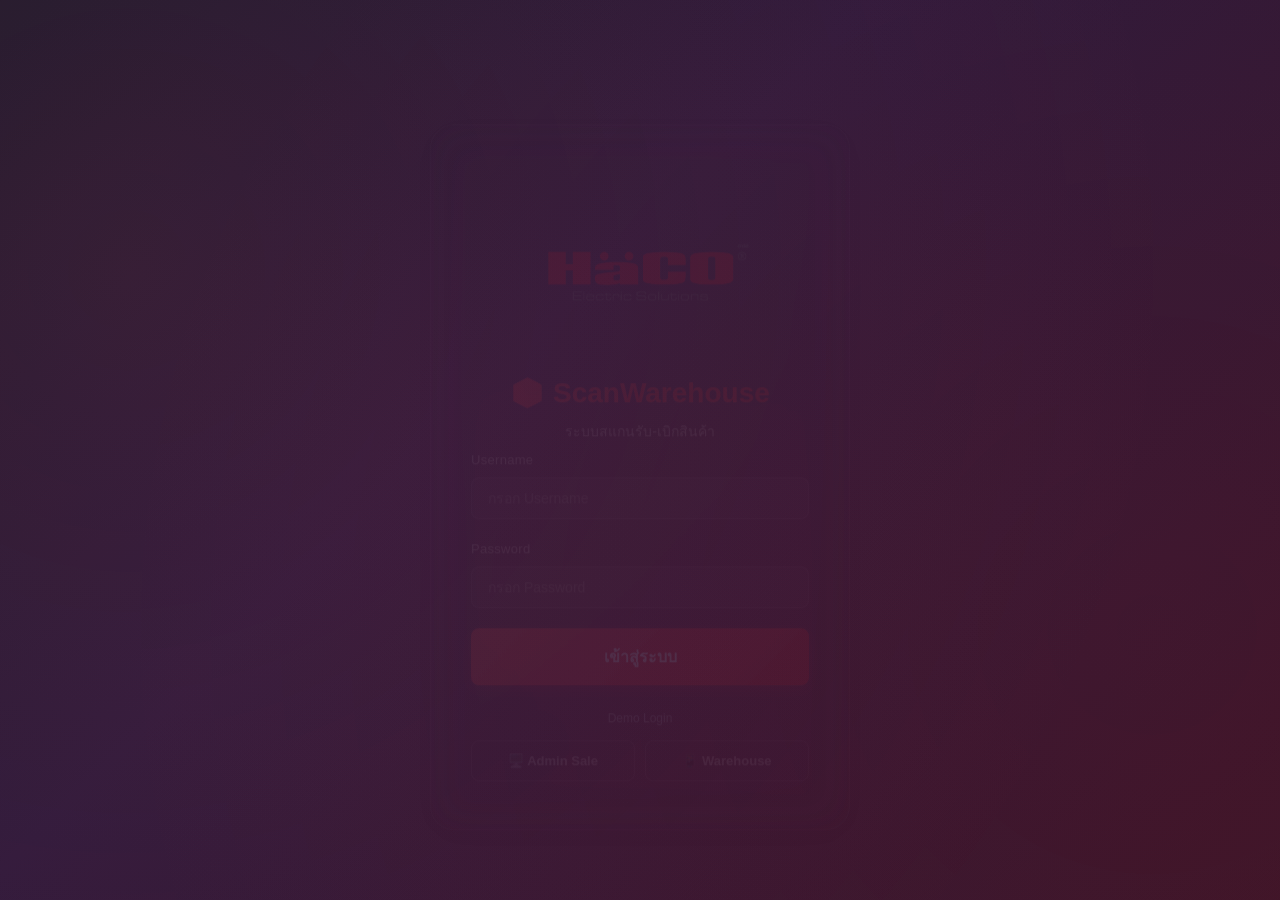
==== admin.html @ e2cbd88e "Update: Added User Management, Sale Admin role, and UI fixes" ====
<!DOCTYPE html>
<html lang="th">

<head>
    <meta charset="UTF-8">
    <meta name="viewport" content="width=device-width, initial-scale=1.0">
    <title>ScanWarehouse — Admin</title>
    <link rel="stylesheet" href="css/styles.css">
</head>

<body>
    <!-- Mobile Menu Toggle -->
    <button class="menu-toggle" id="menuToggle" onclick="toggleSidebar()">☰</button>
    <div class="sidebar-overlay" id="sidebarOverlay" onclick="toggleSidebar()"></div>

    <div class="admin-layout">
        <!-- Sidebar -->
        <aside class="sidebar" id="sidebar">
            <div class="sidebar-brand" style="text-align:center;">
                <div
                    style="background:rgba(255,255,255,0.08); border-radius:12px; padding:12px; display:inline-block; margin-bottom:12px; width:100%; max-width:320px;">
                    <img src="Logo.png" alt="Logo"
                        style="width:100%; display:block; border-radius:6px; object-fit:contain;">
                </div>
                <h2>ScanWarehouse</h2>
                <span>Admin Panel</span>
            </div>
            <ul class="sidebar-nav">
                <li><a href="#dashboard" class="active" onclick="switchTab('dashboard')"><span class="icon">📊</span>
                        Dashboard</a></li>
                <li><a href="#receive" onclick="switchTab('receive')"><span class="icon">📥</span> รับสินค้าเข้า</a>
                </li>
                <li><a href="#status" onclick="switchTab('status')"><span class="icon">📋</span> สถานะสินค้า</a></li>
                <li><a href="#pick-history" onclick="switchTab('pick-history')"><span class="icon">📤</span>
                        ประวัติเบิก</a></li>
                <li id="navUsers" style="display:none;"><a href="#users" onclick="switchTab('users')"><span
                            class="icon">👥</span> จัดการสมาชิก</a></li>
            </ul>
            <div class="sidebar-footer">
                <div class="user-info">
                    <div class="user-avatar" id="userAvatar">A</div>
                    <div>
                        <div class="user-name" id="userName">Admin</div>
                        <div class="user-role" id="userDept">IT</div>
                    </div>
                </div>
                <button class="btn btn-outline btn-sm btn-block" onclick="logout()">🚪 ออกจากระบบ</button>
            </div>
        </aside>

        <!-- Main Content -->
        <main class="main-content">
            <!-- ==================== DASHBOARD ==================== -->
            <div id="tab-dashboard" class="tab-page active">
                <div class="page-header">
                    <h1>📊 Dashboard</h1>
                </div>
                <div class="stats-grid" id="statsGrid">
                    <!-- Filled by JS -->
                </div>
                <div class="glass-card">
                    <div class="card-header">
                        <h3>📤 รายการเบิกล่าสุด</h3>
                    </div>
                    <div class="table-wrapper">
                        <table>
                            <thead>
                                <tr>
                                    <th>SO</th>
                                    <th>Serial</th>
                                    <th>Model</th>
                                    <th>Status</th>
                                    <th>DateTime</th>
                                    <th>Name</th>
                                </tr>
                            </thead>
                            <tbody id="recentPicksBody"></tbody>
                        </table>
                    </div>
                </div>
                <div class="glass-card">
                    <div class="card-header">
                        <h3>📥 รายการรับเข้าล่าสุด</h3>
                    </div>
                    <div class="table-wrapper">
                        <table>
                            <thead>
                                <tr>
                                    <th>PO</th>
                                    <th>Model</th>
                                    <th>Serial</th>
                                    <th>Status</th>
                                    <th>ScanIN</th>
                                    <th>Name</th>
                                </tr>
                            </thead>
                            <tbody id="recentReceiveBody"></tbody>
                        </table>
                    </div>
                </div>
            </div>

            <!-- ==================== RECEIVE ==================== -->
            <div id="tab-receive" class="tab-page" style="display:none;">
                <div class="page-header">
                    <h1>📥 รับสินค้าเข้า (Receive)</h1>
                    <div class="actions">
                        <button class="btn btn-primary" onclick="openReceiveModal()">➕ เพิ่มรายการ</button>
                        <button class="btn btn-success" onclick="openImportModal()">📄 Import Excel</button>
                    </div>
                </div>

                <div class="glass-card">
                    <div class="card-header">
                        <h3>รายการทั้งหมด</h3>
                        <div class="search-bar">
                            <div class="search-input">
                                <input type="text" id="receiveSearch" placeholder="ค้นหา PO, Model, Serial..."
                                    oninput="loadReceiveList()">
                            </div>
                        </div>
                    </div>
                    <div class="table-wrapper">
                        <table>
                            <thead>
                                <tr>
                                    <th>PO</th>
                                    <th>Model</th>
                                    <th>PartNo</th>
                                    <th>Serial</th>
                                    <th>Warranty</th>
                                    <th>Status</th>
                                    <th>ScanIN</th>
                                    <th>NameIN</th>
                                    <th>ScanOUT</th>
                                    <th>NameOUT</th>
                                    <th>Actions</th>
                                </tr>
                            </thead>
                            <tbody id="receiveTableBody">
                                <tr>
                                    <td colspan="11" class="text-center" style="padding:40px; color:var(--text-muted);">
                                        กำลังโหลด...</td>
                                </tr>
                            </tbody>
                        </table>
                    </div>
                </div>
            </div>

            <!-- ==================== STATUS ==================== -->
            <div id="tab-status" class="tab-page" style="display:none;">
                <div class="page-header">
                    <h1>📋 สถานะสินค้า</h1>
                </div>
                <div class="glass-card">
                    <div class="card-header">
                        <div class="search-bar" style="width:100%;">
                            <div class="search-input" style="flex:1;">
                                <input type="text" id="statusSearch" placeholder="ค้นหา PO, Model, Serial, PartNo..."
                                    oninput="loadStatusList()">
                            </div>
                            <select id="statusFilter" onchange="loadStatusList()"
                                style="padding:10px 16px; background:#fff; border:1px solid rgba(0,0,0,0.08); border-radius:8px; color:#1a1a2e; font-family:var(--font); font-size:14px; outline:none;">
                                <option value="">ทุกสถานะ</option>
                                <option value="Open">Open</option>
                                <option value="Confirm Picking">Confirm Picking</option>
                            </select>
                        </div>
                    </div>
                    <div class="table-wrapper">
                        <table>
                            <thead>
                                <tr>
                                    <th>PO</th>
                                    <th>Model</th>
                                    <th>PartNo</th>
                                    <th>Serial</th>
                                    <th>Warranty</th>
                                    <th>Status</th>
                                    <th>ScanIN</th>
                                    <th>NameIN</th>
                                    <th>ScanOUT</th>
                                    <th>NameOUT</th>
                                </tr>
                            </thead>
                            <tbody id="statusTableBody">
                                <tr>
                                    <td colspan="10" class="text-center" style="padding:40px; color:var(--text-muted);">
                                        กำลังโหลด...</td>
                                </tr>
                            </tbody>
                        </table>
                    </div>
                </div>
            </div>

            <!-- ==================== PICK HISTORY ==================== -->
            <div id="tab-pick-history" class="tab-page" style="display:none;">
                <div class="page-header">
                    <h1>📤 ประวัติเบิกสินค้า</h1>
                </div>
                <div class="glass-card">
                    <div class="card-header">
                        <div class="search-bar" style="width:100%;">
                            <div class="search-input" style="flex:1;">
                                <input type="text" id="pickSearch" placeholder="ค้นหา SO, Serial, Model..."
                                    oninput="loadPickHistory()">
                            </div>
                            <select id="pickStatusFilter" onchange="loadPickHistory()"
                                style="padding:10px 16px; background:#fff; border:1px solid rgba(0,0,0,0.08); border-radius:8px; color:#1a1a2e; font-family:var(--font); font-size:14px; outline:none;">
                                <option value="">ทุกสถานะ</option>
                                <option value="Pass">Pass</option>
                                <option value="Fail">Fail</option>
                            </select>
                        </div>
                    </div>
                    <div class="table-wrapper">
                        <table>
                            <thead>
                                <tr>
                                    <th>SO</th>
                                    <th>Serial</th>
                                    <th>Model</th>
                                    <th>PartNo</th>
                                    <th>DateTime</th>
                                    <th>Status</th>
                                    <th>Name</th>
                                </tr>
                            </thead>
                            <tbody id="pickHistoryBody">
                                <tr>
                                    <td colspan="7" class="text-center" style="padding:40px; color:var(--text-muted);">
                                        กำลังโหลด...</td>
                                </tr>
                            </tbody>
                        </table>
                    </div>
                </div>
            </div>

            <!-- ==================== USERS ==================== -->
            <div id="tab-users" class="tab-page" style="display:none;">
                <div class="page-header">
                    <h1>👥 จัดการสมาชิก</h1>
                    <div class="actions">
                        <button class="btn btn-primary" onclick="openUserModal()">➕ เพิ่มสมาชิก</button>
                    </div>
                </div>

                <div class="glass-card">
                    <div class="table-wrapper">
                        <table class="table">
                            <thead>
                                <tr>
                                    <th>Username</th>
                                    <th>ชื่อ-สกุล</th>
                                    <th>แผนก</th>
                                    <th>สิทธิ์</th>
                                    <th>วันที่สร้าง</th>
                                    <th>จัดการ</th>
                                </tr>
                            </thead>
                            <tbody id="usersBody">
                                <tr>
                                    <td colspan="6" class="text-center" style="padding:40px; color:var(--text-muted);">
                                        กำลังโหลด...</td>
                                </tr>
                            </tbody>
                        </table>
                    </div>
                </div>
            </div>
        </main>
    </div>

    <!-- ==================== MODALS ==================== -->

    <!-- User Modal -->
    <div class="modal-overlay" id="userModal">
        <div class="modal">
            <div class="modal-header">
                <h3 id="userModalTitle">➕ เพิ่มสมาชิก</h3>
                <button class="modal-close" onclick="closeUserModal()" type="button">✕</button>
            </div>
            <form id="userForm" onsubmit="submitUser(event)">
                <input type="hidden" id="userId">

                <div class="form-group">
                    <label>Username <span style="color:red">*</span></label>
                    <input type="text" id="userUsername" required>
                </div>

                <div class="form-group">
                    <label>Password <span id="pwdReq" style="color:red">*</span></label>
                    <input type="password" id="userPassword" placeholder="เว้นว่างไว้ถ้าไม่ต้องการเปลี่ยนรหัสผ่าน">
                </div>

                <div class="form-group">
                    <label>ชื่อ-สกุล <span style="color:red">*</span></label>
                    <input type="text" id="userFullName" required>
                </div>

                <div class="form-group">
                    <label>แผนก</label>
                    <input type="text" id="userDepartment">
                </div>

                <div class="form-group">
                    <label>สิทธิ์การใช้งาน <span style="color:red">*</span></label>
                    <select id="userRole" required>
                        <option value="warehouse">Warehouse Staff (เบิกของ)</option>
                        <option value="sale_admin">Sale Admin (หน้าบ้าน)</option>
                        <option value="admin">Admin (จัดการระบบ)</option>
                    </select>
                </div>

                <div class="modal-footer">
                    <button type="button" class="btn btn-outline" onclick="closeUserModal()">ยกเลิก</button>
                    <button type="submit" class="btn btn-primary">💾 บันทึก</button>
                </div>
            </form>
        </div>
    </div>

    <!-- Receive Modal -->
    <div class="modal-overlay" id="receiveModal">
        <div class="modal">
            <div class="modal-header">
                <h3 id="receiveModalTitle">➕ เพิ่มรับสินค้า</h3>
                <button class="modal-close" onclick="closeReceiveModal()">✕</button>
            </div>
            <form id="receiveForm" onsubmit="submitReceive(event)">
                <input type="hidden" id="receiveId">
                <div class="form-group">
                    <label>PO (Purchase Order)</label>
                    <input type="text" id="receivePO" placeholder="เลข PO">
                </div>
                <div class="form-group">
                    <label>Model (รหัสสินค้า)</label>
                    <input type="text" id="receiveModel" placeholder="รุ่นสินค้า">
                </div>
                <div class="form-group">
                    <label>PartNo</label>
                    <input type="text" id="receivePartNo" placeholder="หมายเลขชิ้นส่วน">
                </div>
                <div class="form-group">
                    <label>Serial *</label>
                    <input type="text" id="receiveSerial" placeholder="Serial Number" required>
                </div>
                <div class="form-group">
                    <label>Warranty (ปี)</label>
                    <div style="display:flex; align-items:center; gap:10px;">
                        <input type="number" id="receiveWarranty" placeholder="จำนวนปี" min="0" style="flex:1;">
                        <span style="color:var(--text-secondary); font-size:14px; white-space:nowrap;">Years</span>
                    </div>
                </div>
                <div class="modal-footer">
                    <button type="button" class="btn btn-outline" onclick="closeReceiveModal()">ยกเลิก</button>
                    <button type="submit" class="btn btn-primary" id="receiveSubmitBtn">💾 บันทึก</button>
                </div>
            </form>
        </div>
    </div>

    <!-- Import Modal -->
    <div class="modal-overlay" id="importModal">
        <div class="modal">
            <div class="modal-header">
                <h3>📄 Import Excel</h3>
                <button class="modal-close" onclick="closeImportModal()">✕</button>
            </div>
            <div style="margin-bottom: 16px; text-align: right;">
                <a href="api/template.php" class="btn btn-outline btn-sm" download>📥 ดาวน์โหลด Template Excel</a>
            </div>
            <div class="file-upload" id="fileUploadZone">
                <input type="file" id="excelFile" accept=".xlsx,.xls,.csv" onchange="handleFileSelect(event)">
                <div class="upload-icon">📁</div>
                <p>ลากไฟล์มาวาง หรือ คลิกเพื่อเลือกไฟล์</p>
                <p style="font-size:12px; color:var(--text-muted); margin-top:8px;">.xlsx, .xls, .csv</p>
            </div>
            <div id="importPreview" class="mt-2 hidden">
                <h4 style="margin-bottom:12px;">📋 Preview (<span id="importCount">0</span> รายการ)</h4>
                <div class="table-wrapper" style="max-height:300px; overflow-y:auto;">
                    <table>
                        <thead>
                            <tr>
                                <th>PO</th>
                                <th>Model</th>
                                <th>PartNo</th>
                                <th>Serial</th>
                                <th>Warranty</th>
                            </tr>
                        </thead>
                        <tbody id="importPreviewBody"></tbody>
                    </table>
                </div>
                <div class="modal-footer">
                    <button class="btn btn-outline" onclick="closeImportModal()">ยกเลิก</button>
                    <button class="btn btn-success" onclick="submitImport()">📥 Import ทั้งหมด</button>
                </div>
            </div>
        </div>
    </div>

    <!-- Delete Confirm Modal -->
    <div class="modal-overlay" id="deleteModal">
        <div class="modal" style="max-width:400px;">
            <div class="confirm-dialog">
                <div class="confirm-icon">⚠️</div>
                <h3>ยืนยันการลบ</h3>
                <p id="deleteMessage">คุณต้องการลบรายการนี้หรือไม่?</p>
                <div class="confirm-actions">
                    <button class="btn btn-outline" onclick="closeDeleteModal()">ยกเลิก</button>
                    <button class="btn btn-danger" id="confirmDeleteBtn" onclick="confirmDelete()">🗑️ ลบ</button>
                </div>
            </div>
        </div>
    </div>

    <div class="toast-container" id="toastContainer"></div>

    <!-- SheetJS for Excel parsing -->
    <script src="https://cdn.sheetjs.com/xlsx-0.20.3/package/dist/xlsx.full.min.js"></script>
    <script src="js/auth.js"></script>
    <script>
        let currentUser = null;
        let pendingDeleteId = null;
        let pendingDeleteType = 'receive'; // 'receive' or 'user'
        let importData = [];

        // ===== Helpers =====
        function escapeHtml(text) {
            if (!text) return '';
            const div = document.createElement('div');
            div.textContent = text;
            return div.innerHTML;
        }

        function formatDateTime(dateStr) {
            if (!dateStr) return '-';
            try {
                const date = new Date(dateStr);
                return date.toLocaleString('th-TH', {
                    year: 'numeric',
                    month: '2-digit',
                    day: '2-digit',
                    hour: '2-digit',
                    minute: '2-digit'
                }).replace(',', '');
            } catch (e) {
                return dateStr;
            }
        }

        // ===== Init =====
        (async () => {
            currentUser = await requireAuth(['admin', 'sale_admin']);
            if (!currentUser) return;

            document.getElementById('userName').textContent = currentUser.full_name;
            document.getElementById('userDept').textContent = currentUser.department;
            document.getElementById('userAvatar').textContent = currentUser.full_name.charAt(0).toUpperCase();

            // Only show Users tab for admin
            if (currentUser.role === 'admin') {
                document.getElementById('navUsers').style.display = 'block';
            }

            loadDashboard();
        })();

        // ===== Sidebar / Tabs =====
        function switchTab(tab) {
            document.querySelectorAll('.tab-page').forEach(p => p.style.display = 'none');
            document.querySelectorAll('.sidebar-nav a').forEach(a => a.classList.remove('active'));

            const tabEl = document.getElementById('tab-' + tab);
            if (tabEl) tabEl.style.display = 'block';

            const navLink = document.querySelector(`.sidebar-nav a[href="#${tab}"]`);
            if (navLink) navLink.classList.add('active');

            // Load data for the tab
            if (tab === 'dashboard') loadDashboard();
            else if (tab === 'receive') loadReceiveList();
            else if (tab === 'status') loadStatusList();
            else if (tab === 'pick-history') loadPickHistory();
            else if (tab === 'users' && currentUser.role === 'admin') loadUsers();

            // Close mobile sidebar
            if (window.innerWidth <= 1024) toggleSidebar();
        }

        function toggleSidebar() {
            document.getElementById('sidebar').classList.toggle('open');
            document.getElementById('sidebarOverlay').classList.toggle('active');
        }

        // ===== Toast Notification =====
        function showToast(message, type = 'info') {
            const container = document.getElementById('toastContainer');
            const toast = document.createElement('div');
            toast.className = `toast toast-${type}`;
            toast.textContent = message;

            container.appendChild(toast);

            setTimeout(() => {
                toast.classList.add('removing');
                setTimeout(() => toast.remove(), 300);
            }, 3000);
        }

        // ===== USER MANAGEMENT =====
        async function loadUsers() {
            try {
                const users = await apiCall('users.php');
                const tbody = document.getElementById('usersBody');

                if (users.length === 0) {
                    tbody.innerHTML = '<tr><td colspan="6" class="text-center">ไม่พบสมาชิก</td></tr>';
                    return;
                }

                tbody.innerHTML = users.map(u => `
                    <tr>
                        <td style="font-weight:600;">${escapeHtml(u.username)}</td>
                        <td>${escapeHtml(u.full_name)}</td>
                        <td>${escapeHtml(u.department || '-')}</td>
                        <td><span class="badge ${u.role === 'admin' ? 'badge-picked' : 'badge-open'}">${u.role}</span></td>
                        <td>${formatDateTime(u.created_at)}</td>
                        <td>
                            <div style="display:flex; gap:6px;">
                                <button class="btn btn-outline btn-sm" onclick='editUser(${JSON.stringify(u)})'>✏️</button>
                                ${u.id !== currentUser.id ? `<button class="btn btn-danger btn-sm" onclick="openDeleteModal(${u.id}, '${escapeHtml(u.username)}', 'user')">🗑️</button>` : ''}
                            </div>
                        </td>
                    </tr>
                `).join('');
            } catch (err) {
                showToast('โหลดข้อมูลสมาชิกผิดพลาด: ' + err.message, 'error');
            }
        }

        function openUserModal() {
            document.getElementById('userModalTitle').textContent = '➕ เพิ่มสมาชิก';
            document.getElementById('userForm').reset();
            document.getElementById('userId').value = '';
            document.getElementById('userPassword').required = true;
            document.getElementById('pwdReq').style.display = 'inline';
            document.getElementById('userPassword').placeholder = 'กรอกรหัสผ่าน';

            document.getElementById('userModal').classList.add('active');
        }

        function editUser(user) {
            document.getElementById('userModalTitle').textContent = '✏️ แก้ไขสมาชิก';
            document.getElementById('userForm').reset();

            document.getElementById('userId').value = user.id;
            document.getElementById('userUsername').value = user.username;
            document.getElementById('userFullName').value = user.full_name;
            document.getElementById('userDepartment').value = user.department;
            document.getElementById('userRole').value = user.role;

            document.getElementById('userPassword').required = false;
            document.getElementById('pwdReq').style.display = 'none';
            document.getElementById('userPassword').placeholder = 'เว้นว่างไว้ถ้าไม่ต้องการเปลี่ยนรหัสผ่าน';

            document.getElementById('userModal').classList.add('active');
        }

        function closeUserModal() {
            document.getElementById('userModal').classList.remove('active');
        }

        async function submitUser(e) {
            e.preventDefault();

            const id = document.getElementById('userId').value;
            const data = {
                username: document.getElementById('userUsername').value.trim(),
                password: document.getElementById('userPassword').value,
                full_name: document.getElementById('userFullName').value.trim(),
                department: document.getElementById('userDepartment').value.trim(),
                role: document.getElementById('userRole').value
            };

            try {
                if (id) {
                    data.id = id;
                    await apiCall('users.php', 'PUT', data);
                    showToast('แก้ไขสมาชิกสำเร็จ', 'success');
                } else {
                    await apiCall('users.php', 'POST', data);
                    showToast('เพิ่มสมาชิกสำเร็จ', 'success');
                }
                closeUserModal();
                loadUsers();
            } catch (err) {
                showToast('บันทึกผิดพลาด: ' + err.message, 'error');
            }
        }

        // ===== Stat Card Navigation =====
        function goToStatus(filterValue) {
            // Set filter BEFORE switching tab so that switchTab's loadStatusList() uses it
            const filterEl = document.getElementById('statusFilter');
            if (filterEl) filterEl.value = filterValue;
            switchTab('status');
        }

        function goToPickHistory(filterValue) {
            // Set filter BEFORE switching tab so that switchTab's loadPickHistory() uses it
            const filterEl = document.getElementById('pickStatusFilter');
            if (filterEl) filterEl.value = filterValue;
            switchTab('pick-history');
        }

        // ===== DASHBOARD =====
        async function loadDashboard() {
            try {
                const data = await apiCall('status.php');
                document.getElementById('statsGrid').innerHTML = `
                    <div class="stat-card purple" onclick="goToStatus('')" style="cursor:pointer;" title="ดูสินค้าทั้งหมด">
                        <div class="stat-icon">📦</div>
                        <div class="stat-value">${data.total_receive}</div>
                        <div class="stat-label">สินค้าทั้งหมดในระบบ</div>
                    </div>
                    <div class="stat-card blue" onclick="goToStatus('Open')" style="cursor:pointer;" title="ดูสินค้า Open">
                        <div class="stat-icon">📂</div>
                        <div class="stat-value">${data.open_items}</div>
                        <div class="stat-label">สินค้า Open (พร้อมเบิก)</div>
                    </div>
                    <div class="stat-card green" onclick="goToStatus('Confirm Picking')" style="cursor:pointer;" title="ดู Confirm Picking">
                        <div class="stat-icon">✅</div>
                        <div class="stat-value">${data.picked_items}</div>
                        <div class="stat-label">Confirm Picking</div>
                    </div>
                    <div class="stat-card orange" onclick="goToPickHistory('')" style="cursor:pointer;" title="ดูประวัติเบิกวันนี้">
                        <div class="stat-icon">📤</div>
                        <div class="stat-value">${data.today_picks}</div>
                        <div class="stat-label">เบิกวันนี้</div>
                    </div>
                    <div class="stat-card cyan" onclick="goToPickHistory('')" style="cursor:pointer;" title="ดูประวัติเบิกเดือนนี้">
                        <div class="stat-icon">📅</div>
                        <div class="stat-value">${data.month_picks}</div>
                        <div class="stat-label">เบิกเดือนนี้</div>
                    </div>
                    <div class="stat-card red" onclick="goToPickHistory('Fail')" style="cursor:pointer;" title="ดูรายการ Fail">
                        <div class="stat-icon">❌</div>
                        <div class="stat-value">${data.fail_count}</div>
                        <div class="stat-label">Fail ทั้งหมด</div>
                    </div>
                `;

                // Recent picks
                document.getElementById('recentPicksBody').innerHTML = data.recent_picks.length
                    ? data.recent_picks.map(p => `
                        <tr>
                            <td>${escapeHtml(p.so)}</td>
                            <td style="font-family:monospace; font-size:12px;">${escapeHtml(p.serial)}</td>
                            <td>${escapeHtml(p.model)}</td>
                            <td><span class="badge badge-${p.status.toLowerCase()}">${p.status}</span></td>
                            <td>${formatDateTime(p.date_time)}</td>
                            <td>${escapeHtml(p.name)}</td>
                        </tr>
                    `).join('')
                    : '<tr><td colspan="6" class="text-center" style="padding:30px; color:var(--text-muted);">ยังไม่มีรายการเบิก</td></tr>';

                // Recent receive
                document.getElementById('recentReceiveBody').innerHTML = data.recent_receive.length
                    ? data.recent_receive.map(r => `
                        <tr>
                            <td>${escapeHtml(r.po)}</td>
                            <td>${escapeHtml(r.model)}</td>
                            <td style="font-family:monospace; font-size:12px;">${escapeHtml(r.serial)}</td>
                            <td><span class="badge ${r.status === 'Open' ? 'badge-open' : 'badge-picked'}">${r.status}</span></td>
                            <td>${formatDateTime(r.time_scan_in)}</td>
                            <td>${escapeHtml(r.name_scan_in)}</td>
                        </tr>
                    `).join('')
                    : '<tr><td colspan="6" class="text-center" style="padding:30px; color:var(--text-muted);">ยังไม่มีรายการรับเข้า</td></tr>';
            } catch (err) {
                showToast('โหลด Dashboard ผิดพลาด: ' + err.message, 'error');
            }
        }

        // ===== RECEIVE LIST =====
        async function loadReceiveList() {
            const search = document.getElementById('receiveSearch')?.value || '';
            try {
                const items = await apiCall(`receive.php?search=${encodeURIComponent(search)}`);
                const tbody = document.getElementById('receiveTableBody');

                if (items.length === 0) {
                    tbody.innerHTML = '<tr><td colspan="11" class="text-center" style="padding:40px; color:var(--text-muted);">ไม่พบรายการ</td></tr>';
                    return;
                }

                tbody.innerHTML = items.map(r => `
                    <tr>
                        <td>${escapeHtml(r.po)}</td>
                        <td>${escapeHtml(r.model)}</td>
                        <td>${escapeHtml(r.part_no)}</td>
                        <td style="font-family:monospace; font-size:12px;">${escapeHtml(r.serial)}</td>
                        <td>${escapeHtml(r.warranty)}</td>
                        <td><span class="badge ${r.status === 'Open' ? 'badge-open' : 'badge-picked'}">${r.status}</span></td>
                        <td style="color:#2563eb; background:rgba(37,99,235,0.1);">${formatDateTime(r.time_scan_in)}</td>
                        <td style="color:#2563eb; background:rgba(37,99,235,0.1);">${escapeHtml(r.name_scan_in || '-')}</td>
                        <td style="color:#059669; background:rgba(5,150,105,0.1);">${formatDateTime(r.time_scan_out)}</td>
                        <td style="color:#059669; background:rgba(5,150,105,0.1);">${escapeHtml(r.name_scan_out || '-')}</td>
                        <td>
                            <div style="display:flex; gap:6px;">
                                <button class="btn btn-outline btn-sm" onclick='editReceive(${JSON.stringify(r)})'>✏️</button>
                                <button class="btn btn-danger btn-sm" onclick="openDeleteModal(${r.id}, '${escapeHtml(r.serial)}')">🗑️</button>
                            </div>
                        </td>
                    </tr>
                `).join('');
            } catch (err) {
                showToast('โหลดรายการรับเข้าผิดพลาด: ' + err.message, 'error');
            }
        }

        // ===== RECEIVE MODAL =====
        function openReceiveModal(editItem = null) {
            document.getElementById('receiveModal').classList.add('active');
            document.getElementById('receiveForm').reset();
            document.getElementById('receiveId').value = '';

            if (editItem) {
                document.getElementById('receiveModalTitle').textContent = '✏️ แก้ไขรายการ';
                document.getElementById('receiveId').value = editItem.id;
                document.getElementById('receivePO').value = editItem.po;
                document.getElementById('receiveModel').value = editItem.model;
                document.getElementById('receivePartNo').value = editItem.part_no;
                document.getElementById('receiveSerial').value = editItem.serial;
                document.getElementById('receiveWarranty').value = parseInt(editItem.warranty) || editItem.warranty.replace(/[^0-9]/g, '') || '';
            } else {
                document.getElementById('receiveModalTitle').textContent = '➕ เพิ่มรับสินค้า';
            }
        }

        function closeReceiveModal() {
            document.getElementById('receiveModal').classList.remove('active');
        }

        function editReceive(item) {
            openReceiveModal(item);
        }

        async function submitReceive(e) {
            e.preventDefault();
            const id = document.getElementById('receiveId').value;
            const payload = {
                po: document.getElementById('receivePO').value,
                model: document.getElementById('receiveModel').value,
                part_no: document.getElementById('receivePartNo').value,
                serial: document.getElementById('receiveSerial').value,
                warranty: document.getElementById('receiveWarranty').value ? document.getElementById('receiveWarranty').value + ' Years' : '',
            };

            try {
                if (id) {
                    payload.id = parseInt(id);
                    await apiCall('receive.php', 'PUT', payload);
                    showToast('อัปเดตสำเร็จ', 'success');
                } else {
                    payload.action = 'create';
                    await apiCall('receive.php', 'POST', payload);
                    showToast('เพิ่มรายการสำเร็จ', 'success');
                }
                closeReceiveModal();
                loadReceiveList();
            } catch (err) {
                showToast(err.message, 'error');
            }
        }

        // ===== IMPORT EXCEL =====
        function openImportModal() {
            document.getElementById('importModal').classList.add('active');
            document.getElementById('importPreview').classList.add('hidden');
            document.getElementById('excelFile').value = '';
            importData = [];
        }

        function closeImportModal() {
            document.getElementById('importModal').classList.remove('active');
        }

        function handleFileSelect(e) {
            const file = e.target.files[0];
            if (!file) return;

            const reader = new FileReader();
            reader.onload = function (evt) {
                try {
                    const wb = XLSX.read(evt.target.result, { type: 'binary' });
                    const ws = wb.Sheets[wb.SheetNames[0]];
                    const json = XLSX.utils.sheet_to_json(ws, { defval: '' });

                    // Map column names (flexible)
                    importData = json.map(row => ({
                        po: row['PO'] || row['po'] || '',
                        model: row['Model'] || row['model'] || '',
                        part_no: row['PartNo'] || row['part_no'] || row['Part No'] || '',
                        serial: row['Serial'] || row['serial'] || '',
                        warranty: row['Warranty'] || row['warranty'] || '',
                    })).filter(r => r.serial); // Only rows with serial

                    if (importData.length === 0) {
                        showToast('ไม่พบข้อมูลที่มี Serial', 'warning');
                        return;
                    }

                    // Show preview
                    document.getElementById('importCount').textContent = importData.length;
                    document.getElementById('importPreviewBody').innerHTML = importData.slice(0, 50).map(r => `
                        <tr>
                            <td>${escapeHtml(r.po)}</td>
                            <td>${escapeHtml(r.model)}</td>
                            <td>${escapeHtml(r.part_no)}</td>
                            <td style="font-family:monospace; font-size:12px;">${escapeHtml(r.serial)}</td>
                            <td>${escapeHtml(r.warranty)}</td>
                        </tr>
                    `).join('');
                    document.getElementById('importPreview').classList.remove('hidden');
                } catch (err) {
                    showToast('ไม่สามารถอ่านไฟล์ได้: ' + err.message, 'error');
                }
            };
            reader.readAsBinaryString(file);
        }

        async function submitImport() {
            if (importData.length === 0) return;

            try {
                const result = await apiCall('receive.php', 'POST', {
                    action: 'import',
                    items: importData,
                });
                showToast(result.message, 'success');
                if (result.errors && result.errors.length > 0) {
                    result.errors.forEach(e => showToast(e, 'warning'));
                }
                closeImportModal();
                loadReceiveList();
            } catch (err) {
                showToast(err.message, 'error');
            }
        }

        // ===== DELETE =====
        function openDeleteModal(id, label, type = 'receive') {
            pendingDeleteId = id;
            pendingDeleteType = type;

            let msg = `ต้องการลบข้อมูลนี้หรือไม่?`;
            if (type === 'receive') {
                msg = `ต้องการลบ Serial "${label}" หรือไม่?`;
            } else if (type === 'user') {
                msg = `ต้องการลบผู้ใช้ "${label}" หรือไม่?`;
            }

            document.getElementById('deleteMessage').textContent = msg;
            document.getElementById('deleteModal').classList.add('active');
        }

        function closeDeleteModal() {
            document.getElementById('deleteModal').classList.remove('active');
            pendingDeleteId = null;
        }

        async function confirmDelete() {
            if (!pendingDeleteId) return;
            try {
                if (pendingDeleteType === 'user') {
                    await apiCall(`users.php?id=${pendingDeleteId}`, 'DELETE');
                    showToast('ลบผู้ใช้สำเร็จ', 'success');
                    loadUsers();
                } else {
                    await apiCall(`receive.php?id=${pendingDeleteId}`, 'DELETE');
                    showToast('ลบรายการรับเข้าสำเร็จ', 'success');
                    loadReceiveList();
                }
                closeDeleteModal();
            } catch (err) {
                showToast(err.message, 'error');
            }
        }

        // ===== STATUS LIST =====
        async function loadStatusList() {
            const search = document.getElementById('statusSearch')?.value || '';
            const status = document.getElementById('statusFilter')?.value || '';
            try {
                const items = await apiCall(`receive.php?search=${encodeURIComponent(search)}&status=${encodeURIComponent(status)}`);
                const tbody = document.getElementById('statusTableBody');

                if (items.length === 0) {
                    tbody.innerHTML = '<tr><td colspan="10" class="text-center" style="padding:40px; color:var(--text-muted);">ไม่พบรายการ</td></tr>';
                    return;
                }

                tbody.innerHTML = items.map(r => `
                    <tr>
                        <td>${escapeHtml(r.po)}</td>
                        <td>${escapeHtml(r.model)}</td>
                        <td>${escapeHtml(r.part_no)}</td>
                        <td style="font-family:monospace; font-size:12px;">${escapeHtml(r.serial)}</td>
                        <td>${escapeHtml(r.warranty)}</td>
                        <td><span class="badge ${r.status === 'Open' ? 'badge-open' : 'badge-picked'}">${r.status}</span></td>
                        <td style="color:#2563eb; background:rgba(37,99,235,0.1);">${formatDateTime(r.time_scan_in)}</td>
                        <td style="color:#2563eb; background:rgba(37,99,235,0.1);">${escapeHtml(r.name_scan_in || '-')}</td>
                        <td style="color:#059669; background:rgba(5,150,105,0.1);">${formatDateTime(r.time_scan_out)}</td>
                        <td style="color:#059669; background:rgba(5,150,105,0.1);">${escapeHtml(r.name_scan_out || '-')}</td>
                    </tr>
                `).join('');
            } catch (err) {
                showToast('โหลดสถานะผิดพลาด: ' + err.message, 'error');
            }
        }

        // ===== PICK HISTORY =====
        async function loadPickHistory() {
            const search = document.getElementById('pickSearch')?.value || '';
            const status = document.getElementById('pickStatusFilter')?.value || '';
            try {
                const items = await apiCall(`pick.php?search=${encodeURIComponent(search)}&status=${encodeURIComponent(status)}`);
                const tbody = document.getElementById('pickHistoryBody');

                if (items.length === 0) {
                    tbody.innerHTML = '<tr><td colspan="7" class="text-center" style="padding:40px; color:var(--text-muted);">ไม่พบรายการ</td></tr>';
                    return;
                }

                tbody.innerHTML = items.map(p => `
                    <tr>
                        <td>${escapeHtml(p.so)}</td>
                        <td style="font-family:monospace; font-size:12px;">${escapeHtml(p.serial)}</td>
                        <td>${escapeHtml(p.model)}</td>
                        <td>${escapeHtml(p.part_no)}</td>
                        <td>${formatDateTime(p.date_time)}</td>
                        <td><span class="badge badge-${p.status.toLowerCase()}">${p.status}</span></td>
                        <td>${escapeHtml(p.name)}</td>
                    </tr>
                `).join('');
            } catch (err) {
                showToast('โหลดประวัติเบิกผิดพลาด: ' + err.message, 'error');
            }
        }

        // Drag & drop for file upload
        document.addEventListener('DOMContentLoaded', () => {
            const zone = document.getElementById('fileUploadZone');
            if (zone) {
                zone.addEventListener('dragover', e => { e.preventDefault(); zone.classList.add('dragover'); });
                zone.addEventListener('dragleave', () => zone.classList.remove('dragover'));
                zone.addEventListener('drop', e => {
                    e.preventDefault();
                    zone.classList.remove('dragover');
                    const file = e.dataTransfer.files[0];
                    if (file) {
                        document.getElementById('excelFile').files = e.dataTransfer.files;
                        handleFileSelect({ target: { files: [file] } });
                    }
                });
            }
        });
    </script>
</body>

</html>
---- css/styles.css ----
/* ===== ScanWarehouse Design System — White-Red Theme ===== */
@import url('https://fonts.googleapis.com/css2?family=Inter:wght@300;400;500;600;700;800&display=swap');

/* === CSS Custom Properties === */
:root {
    --bg-primary: #f5f6fa;
    --bg-secondary: #ffffff;
    --bg-tertiary: #eef0f5;
    --bg-card: rgba(255, 255, 255, 0.85);
    --bg-card-hover: rgba(255, 255, 255, 0.95);
    --bg-glass: rgba(255, 255, 255, 0.75);
    --border-glass: rgba(0, 0, 0, 0.08);
    --border-glass-hover: rgba(0, 0, 0, 0.15);

    --text-primary: #1a1a2e;
    --text-secondary: #5a5a72;
    --text-muted: #9a9ab0;
    --text-accent: #dc2626;

    --accent-primary: #dc2626;
    --accent-primary-hover: #b91c1c;
    --accent-primary-light: #fef2f2;
    --accent-blue: #3b82f6;
    --accent-green: #10b981;
    --accent-red: #ef4444;
    --accent-orange: #f59e0b;
    --accent-cyan: #06b6d4;

    --gradient-primary: linear-gradient(135deg, #ef4444, #dc2626);
    --gradient-primary-soft: linear-gradient(135deg, #fee2e2, #fecaca);
    --gradient-blue: linear-gradient(135deg, #3b82f6, #06b6d4);
    --gradient-green: linear-gradient(135deg, #10b981, #059669);
    --gradient-red: linear-gradient(135deg, #ef4444, #dc2626);
    --gradient-orange: linear-gradient(135deg, #f59e0b, #d97706);

    --shadow-sm: 0 1px 3px rgba(0, 0, 0, 0.06);
    --shadow-md: 0 4px 14px rgba(0, 0, 0, 0.08);
    --shadow-lg: 0 10px 40px rgba(0, 0, 0, 0.1);
    --shadow-glow-red: 0 0 30px rgba(220, 38, 38, 0.08);

    --radius-sm: 8px;
    --radius-md: 12px;
    --radius-lg: 16px;
    --radius-xl: 24px;

    --font: 'Inter', -apple-system, BlinkMacSystemFont, sans-serif;
    --transition: all 0.3s cubic-bezier(0.4, 0, 0.2, 1);

    /* Sidebar dark variant */
    --sidebar-bg: #1a1a2e;
    --sidebar-text: #c8c8d8;
    --sidebar-text-muted: #6b6b80;
    --sidebar-active-bg: rgba(239, 68, 68, 0.15);
    --sidebar-active-color: #f87171;
    --sidebar-border: rgba(255, 255, 255, 0.08);
}

/* === Reset & Base === */
*,
*::before,
*::after {
    margin: 0;
    padding: 0;
    box-sizing: border-box;
}

html {
    font-size: 16px;
    scroll-behavior: smooth;
}

body {
    font-family: var(--font);
    background: var(--bg-primary);
    color: var(--text-primary);
    min-height: 100vh;
    line-height: 1.6;
    -webkit-font-smoothing: antialiased;
}

/* === Login Page === */
.login-container {
    min-height: 100vh;
    display: flex;
    align-items: center;
    justify-content: center;
    padding: 20px;
    background: linear-gradient(135deg, #1a1a2e 0%, #2d1b3d 40%, #3b1529 100%);
    position: relative;
    overflow: hidden;
}

.login-container::before {
    content: '';
    position: absolute;
    top: -50%;
    left: -50%;
    width: 200%;
    height: 200%;
    background: radial-gradient(circle at 30% 40%, rgba(239, 68, 68, 0.1) 0%, transparent 50%),
        radial-gradient(circle at 70% 60%, rgba(220, 38, 38, 0.06) 0%, transparent 50%);
    animation: bgFloat 15s ease-in-out infinite;
}

@keyframes bgFloat {

    0%,
    100% {
        transform: translate(0, 0);
    }

    50% {
        transform: translate(-20px, -20px);
    }
}

.login-card {
    background: rgba(255, 255, 255, 0.06);
    backdrop-filter: blur(20px);
    -webkit-backdrop-filter: blur(20px);
    border: 1px solid rgba(255, 255, 255, 0.1);
    border-radius: var(--radius-xl);
    padding: 48px 40px;
    width: 100%;
    max-width: 420px;
    position: relative;
    z-index: 1;
    box-shadow: var(--shadow-lg), var(--shadow-glow-red);
    animation: slideUp 0.6s ease-out;
}

@keyframes slideUp {
    from {
        opacity: 0;
        transform: translateY(30px);
    }

    to {
        opacity: 1;
        transform: translateY(0);
    }
}

.login-card .logo {
    text-align: center;
    margin-bottom: 8px;
}

.login-card .logo h1 {
    font-size: 28px;
    font-weight: 800;
    background: var(--gradient-primary);
    -webkit-background-clip: text;
    -webkit-text-fill-color: transparent;
    background-clip: text;
    margin-top: -8px;
    margin-bottom: 4px;
}

.login-card .logo p {
    color: rgba(255, 255, 255, 0.6);
    font-size: 14px;
}

/* Login-specific form overrides (dark context) */
.login-card .form-group label {
    color: rgba(255, 255, 255, 0.6);
}

.login-card .form-group input {
    background: rgba(255, 255, 255, 0.06);
    border-color: rgba(255, 255, 255, 0.1);
    color: #f0f0f0;
}

.login-card .form-group input:focus {
    border-color: var(--accent-red);
    box-shadow: 0 0 0 3px rgba(239, 68, 68, 0.2);
    background: rgba(255, 255, 255, 0.08);
}

.login-card .form-group input::placeholder {
    color: rgba(255, 255, 255, 0.3);
}

.login-card .btn-outline {
    color: rgba(255, 255, 255, 0.6);
    border-color: rgba(255, 255, 255, 0.15);
}

.login-card .btn-outline:hover {
    background: rgba(255, 255, 255, 0.1);
    border-color: rgba(255, 255, 255, 0.3);
    color: #fff;
}

/* === Form Styles === */
.form-group {
    margin-bottom: 20px;
}

.form-group label {
    display: block;
    font-size: 13px;
    font-weight: 500;
    color: var(--text-secondary);
    margin-bottom: 6px;
    letter-spacing: 0.3px;
}

.form-group input,
.form-group select,
.form-group textarea {
    width: 100%;
    padding: 12px 16px;
    background: var(--bg-primary);
    border: 1px solid var(--border-glass);
    border-radius: var(--radius-sm);
    color: var(--text-primary);
    font-family: var(--font);
    font-size: 14px;
    transition: var(--transition);
    outline: none;
}

.form-group input:focus,
.form-group select:focus,
.form-group textarea:focus {
    border-color: var(--accent-primary);
    box-shadow: 0 0 0 3px rgba(220, 38, 38, 0.1);
    background: #fff;
}

.form-group input::placeholder {
    color: var(--text-muted);
}

/* === Buttons === */
.btn {
    display: inline-flex;
    align-items: center;
    justify-content: center;
    gap: 8px;
    padding: 12px 24px;
    border: none;
    border-radius: var(--radius-sm);
    font-family: var(--font);
    font-size: 14px;
    font-weight: 600;
    cursor: pointer;
    transition: var(--transition);
    text-decoration: none;
    white-space: nowrap;
}

.btn-primary {
    background: var(--gradient-primary);
    color: white;
    box-shadow: 0 4px 15px rgba(220, 38, 38, 0.25);
}

.btn-primary:hover {
    transform: translateY(-2px);
    box-shadow: 0 8px 25px rgba(220, 38, 38, 0.35);
}

.btn-success {
    background: var(--gradient-green);
    color: white;
    box-shadow: 0 4px 15px rgba(16, 185, 129, 0.25);
}

.btn-success:hover {
    transform: translateY(-2px);
    box-shadow: 0 8px 25px rgba(16, 185, 129, 0.35);
}

.btn-danger {
    background: var(--gradient-red);
    color: white;
    box-shadow: 0 4px 15px rgba(239, 68, 68, 0.25);
}

.btn-danger:hover {
    transform: translateY(-2px);
    box-shadow: 0 8px 25px rgba(239, 68, 68, 0.35);
}

.btn-outline {
    background: transparent;
    color: var(--text-secondary);
    border: 1px solid var(--border-glass);
}

.btn-outline:hover {
    background: var(--bg-tertiary);
    border-color: var(--border-glass-hover);
    color: var(--text-primary);
}

.btn-sm {
    padding: 8px 16px;
    font-size: 13px;
}

.btn-lg {
    padding: 16px 32px;
    font-size: 16px;
}

.btn-block {
    width: 100%;
}

.btn:disabled {
    opacity: 0.5;
    cursor: not-allowed;
    transform: none !important;
}

/* === Admin Layout === */
.admin-layout {
    display: flex;
    min-height: 100vh;
}

.sidebar {
    width: 260px;
    background: var(--sidebar-bg);
    padding: 24px 0;
    position: fixed;
    top: 0;
    left: 0;
    bottom: 0;
    z-index: 100;
    display: flex;
    flex-direction: column;
    transition: var(--transition);
    box-shadow: 2px 0 20px rgba(0, 0, 0, 0.15);
}

.sidebar-brand {
    padding: 0 24px 24px;
    border-bottom: 1px solid var(--sidebar-border);
    margin-bottom: 16px;
}

.sidebar-brand h2 {
    font-size: 20px;
    font-weight: 800;
    background: var(--gradient-primary);
    -webkit-background-clip: text;
    -webkit-text-fill-color: transparent;
    background-clip: text;
}

.sidebar-brand span {
    font-size: 12px;
    color: var(--sidebar-text-muted);
}

.sidebar-nav {
    flex: 1;
    padding: 0 12px;
    list-style: none;
}

.sidebar-nav li {
    margin-bottom: 4px;
}

.sidebar-nav a {
    display: flex;
    align-items: center;
    gap: 12px;
    padding: 12px 16px;
    color: var(--sidebar-text);
    text-decoration: none;
    border-radius: var(--radius-sm);
    font-size: 14px;
    font-weight: 500;
    transition: var(--transition);
}

.sidebar-nav a:hover {
    background: rgba(255, 255, 255, 0.06);
    color: #fff;
}

.sidebar-nav a.active {
    background: var(--sidebar-active-bg);
    color: var(--sidebar-active-color);
    font-weight: 600;
}

.sidebar-nav a .icon {
    font-size: 18px;
    width: 24px;
    text-align: center;
}

.sidebar-footer {
    padding: 16px 24px;
    border-top: 1px solid var(--sidebar-border);
}

.sidebar-footer .user-info {
    display: flex;
    align-items: center;
    gap: 12px;
    margin-bottom: 12px;
}

.sidebar-footer .user-avatar {
    width: 36px;
    height: 36px;
    background: var(--gradient-primary);
    border-radius: 50%;
    display: flex;
    align-items: center;
    justify-content: center;
    font-weight: 700;
    font-size: 14px;
    color: #fff;
}

.sidebar-footer .user-name {
    font-size: 13px;
    font-weight: 600;
    color: #eee;
}

.sidebar-footer .user-role {
    font-size: 11px;
    color: var(--sidebar-text-muted);
}

.sidebar-footer .btn-outline {
    color: var(--sidebar-text);
    border-color: var(--sidebar-border);
}

.sidebar-footer .btn-outline:hover {
    background: rgba(255, 255, 255, 0.06);
    border-color: rgba(255, 255, 255, 0.2);
    color: #fff;
}

.main-content {
    flex: 1;
    margin-left: 260px;
    padding: 32px;
    min-height: 100vh;
    background: var(--bg-primary);
}

/* === Page Header === */
.page-header {
    display: flex;
    align-items: center;
    justify-content: space-between;
    margin-bottom: 28px;
    flex-wrap: wrap;
    gap: 16px;
}

.page-header h1 {
    font-size: 26px;
    font-weight: 700;
    color: var(--text-primary);
}

.page-header .actions {
    display: flex;
    gap: 12px;
    flex-wrap: wrap;
}

/* === Stats Cards === */
.stats-grid {
    display: grid;
    grid-template-columns: repeat(auto-fit, minmax(220px, 1fr));
    gap: 20px;
    margin-bottom: 28px;
}

.stat-card {
    background: #fff;
    border: 1px solid var(--border-glass);
    border-radius: var(--radius-md);
    padding: 24px;
    position: relative;
    overflow: hidden;
    transition: var(--transition);
    box-shadow: var(--shadow-sm);
}

.stat-card:hover {
    border-color: var(--border-glass-hover);
    transform: translateY(-2px);
    box-shadow: var(--shadow-md);
}

.stat-card .stat-icon {
    font-size: 32px;
    margin-bottom: 12px;
}

.stat-card .stat-value {
    font-size: 32px;
    font-weight: 800;
    line-height: 1;
    margin-bottom: 4px;
}

.stat-card .stat-label {
    font-size: 13px;
    color: var(--text-secondary);
}

.stat-card::after {
    content: '';
    position: absolute;
    top: 0;
    right: 0;
    width: 80px;
    height: 80px;
    border-radius: 0 var(--radius-md) 0 80px;
    opacity: 0.08;
}

.stat-card.purple::after {
    background: var(--accent-primary);
}

.stat-card.blue::after {
    background: var(--accent-blue);
}

.stat-card.green::after {
    background: var(--accent-green);
}

.stat-card.orange::after {
    background: var(--accent-orange);
}

.stat-card.red::after {
    background: var(--accent-red);
}

.stat-card.cyan::after {
    background: var(--accent-cyan);
}

.stat-card.purple .stat-value {
    color: var(--accent-primary);
}

.stat-card.blue .stat-value {
    color: var(--accent-blue);
}

.stat-card.green .stat-value {
    color: var(--accent-green);
}

.stat-card.orange .stat-value {
    color: var(--accent-orange);
}

.stat-card.red .stat-value {
    color: var(--accent-red);
}

.stat-card.cyan .stat-value {
    color: var(--accent-cyan);
}

/* === Glass Card === */
.glass-card {
    background: #fff;
    border: 1px solid var(--border-glass);
    border-radius: var(--radius-md);
    padding: 24px;
    margin-bottom: 24px;
    box-shadow: var(--shadow-sm);
}

.glass-card .card-header {
    display: flex;
    align-items: center;
    justify-content: space-between;
    margin-bottom: 20px;
    flex-wrap: wrap;
    gap: 12px;
}

.glass-card .card-header h3 {
    font-size: 16px;
    font-weight: 600;
}

/* === Tabs === */
.tabs {
    display: flex;
    gap: 4px;
    background: var(--bg-tertiary);
    border-radius: var(--radius-sm);
    padding: 4px;
    margin-bottom: 24px;
    overflow-x: auto;
}

.tab-btn {
    padding: 10px 20px;
    background: transparent;
    border: none;
    color: var(--text-secondary);
    font-family: var(--font);
    font-size: 14px;
    font-weight: 500;
    cursor: pointer;
    border-radius: 6px;
    transition: var(--transition);
    white-space: nowrap;
}

.tab-btn:hover {
    color: var(--text-primary);
    background: rgba(0, 0, 0, 0.04);
}

.tab-btn.active {
    background: var(--gradient-primary);
    color: white;
    font-weight: 600;
}

.tab-content {
    display: none;
}

.tab-content.active {
    display: block;
    animation: fadeIn 0.3s ease;
}

@keyframes fadeIn {
    from {
        opacity: 0;
        transform: translateY(8px);
    }

    to {
        opacity: 1;
        transform: translateY(0);
    }
}

/* === Table === */
.table-wrapper {
    overflow-x: auto;
    border-radius: var(--radius-sm);
}

table {
    width: 100%;
    border-collapse: collapse;
    font-size: 13px;
}

thead th {
    padding: 12px 16px;
    text-align: left;
    font-weight: 600;
    color: var(--text-secondary);
    background: var(--bg-tertiary);
    border-bottom: 2px solid var(--border-glass);
    white-space: nowrap;
    font-size: 12px;
    text-transform: uppercase;
    letter-spacing: 0.5px;
}

tbody td {
    padding: 12px 16px;
    border-bottom: 1px solid var(--border-glass);
    vertical-align: middle;
}

tbody tr {
    transition: var(--transition);
}

tbody tr:hover {
    background: var(--accent-primary-light);
}

/* === Badges === */
.badge {
    display: inline-flex;
    align-items: center;
    padding: 4px 10px;
    border-radius: 20px;
    font-size: 11px;
    font-weight: 600;
    letter-spacing: 0.3px;
}

.badge-open {
    background: rgba(59, 130, 246, 0.1);
    color: var(--accent-blue);
}

.badge-picked {
    background: rgba(16, 185, 129, 0.1);
    color: var(--accent-green);
}

.badge-pass {
    background: rgba(16, 185, 129, 0.1);
    color: var(--accent-green);
}

.badge-fail {
    background: rgba(239, 68, 68, 0.1);
    color: var(--accent-red);
}

/* === Search Bar === */
.search-bar {
    display: flex;
    gap: 12px;
    align-items: center;
    flex-wrap: wrap;
}

.search-input {
    position: relative;
    flex: 1;
    min-width: 250px;
}

.search-input input {
    width: 100%;
    padding: 10px 16px 10px 42px;
    background: var(--bg-primary);
    border: 1px solid var(--border-glass);
    border-radius: var(--radius-sm);
    color: var(--text-primary);
    font-family: var(--font);
    font-size: 14px;
    transition: var(--transition);
    outline: none;
}

.search-input input:focus {
    border-color: var(--accent-primary);
    box-shadow: 0 0 0 3px rgba(220, 38, 38, 0.1);
}

.search-input::before {
    content: '🔍';
    position: absolute;
    left: 14px;
    top: 50%;
    transform: translateY(-50%);
    font-size: 14px;
}

/* === Modal === */
.modal-overlay {
    display: none;
    position: fixed;
    top: 0;
    left: 0;
    right: 0;
    bottom: 0;
    background: rgba(0, 0, 0, 0.4);
    backdrop-filter: blur(4px);
    z-index: 1000;
    align-items: center;
    justify-content: center;
    padding: 20px;
    animation: fadeInModal 0.2s ease;
}

.modal-overlay.active {
    display: flex;
}

@keyframes fadeInModal {
    from {
        opacity: 0;
    }

    to {
        opacity: 1;
    }
}

.modal {
    background: #fff;
    border: 1px solid var(--border-glass);
    border-radius: var(--radius-lg);
    padding: 32px;
    width: 100%;
    max-width: 520px;
    max-height: 90vh;
    overflow-y: auto;
    box-shadow: var(--shadow-lg);
    animation: slideUpModal 0.3s ease;
}

@keyframes slideUpModal {
    from {
        opacity: 0;
        transform: translateY(20px) scale(0.95);
    }

    to {
        opacity: 1;
        transform: translateY(0) scale(1);
    }
}

.modal-header {
    display: flex;
    align-items: center;
    justify-content: space-between;
    margin-bottom: 24px;
}

.modal-header h3 {
    font-size: 18px;
    font-weight: 700;
}

.modal-close {
    width: 32px;
    height: 32px;
    background: var(--bg-tertiary);
    border: 1px solid var(--border-glass);
    border-radius: 8px;
    color: var(--text-secondary);
    font-size: 18px;
    cursor: pointer;
    display: flex;
    align-items: center;
    justify-content: center;
    transition: var(--transition);
}

.modal-close:hover {
    background: rgba(239, 68, 68, 0.1);
    color: var(--accent-red);
}

.modal-footer {
    display: flex;
    justify-content: flex-end;
    gap: 12px;
    margin-top: 24px;
}

/* === Toast Notification === */
.toast-container {
    position: fixed;
    top: 24px;
    right: 24px;
    z-index: 9999;
    display: flex;
    flex-direction: column;
    gap: 8px;
}

.toast {
    padding: 14px 20px;
    border-radius: var(--radius-sm);
    color: white;
    font-size: 14px;
    font-weight: 500;
    animation: slideInRight 0.3s ease;
    display: flex;
    align-items: center;
    gap: 10px;
    min-width: 280px;
    box-shadow: var(--shadow-md);
}

.toast-success {
    background: linear-gradient(135deg, #10b981, #059669);
}

.toast-error {
    background: linear-gradient(135deg, #ef4444, #dc2626);
}

.toast-warning {
    background: linear-gradient(135deg, #f59e0b, #d97706);
}

.toast-info {
    background: linear-gradient(135deg, #3b82f6, #2563eb);
}

@keyframes slideInRight {
    from {
        opacity: 0;
        transform: translateX(100px);
    }

    to {
        opacity: 1;
        transform: translateX(0);
    }
}

/* === File Upload === */
.file-upload {
    border: 2px dashed var(--border-glass);
    border-radius: var(--radius-md);
    padding: 40px;
    text-align: center;
    transition: var(--transition);
    cursor: pointer;
    position: relative;
}

.file-upload:hover,
.file-upload.dragover {
    border-color: var(--accent-primary);
    background: var(--accent-primary-light);
}

.file-upload input[type="file"] {
    position: absolute;
    inset: 0;
    opacity: 0;
    cursor: pointer;
}

.file-upload .upload-icon {
    font-size: 48px;
    margin-bottom: 12px;
}

.file-upload p {
    color: var(--text-secondary);
    font-size: 14px;
}

/* === Confirm Dialog === */
.confirm-dialog {
    text-align: center;
    padding: 20px 0;
}

.confirm-dialog .confirm-icon {
    font-size: 56px;
    margin-bottom: 16px;
}

.confirm-dialog h3 {
    font-size: 20px;
    margin-bottom: 8px;
}

.confirm-dialog p {
    color: var(--text-secondary);
    font-size: 14px;
    margin-bottom: 24px;
}

.confirm-dialog .confirm-actions {
    display: flex;
    justify-content: center;
    gap: 12px;
}

/* === Empty State === */
.empty-state {
    text-align: center;
    padding: 60px 20px;
    color: var(--text-muted);
}

.empty-state .empty-icon {
    font-size: 64px;
    margin-bottom: 16px;
    opacity: 0.5;
}

.empty-state p {
    font-size: 15px;
}

/* === Loading Spinner === */
.spinner {
    display: inline-block;
    width: 20px;
    height: 20px;
    border: 2px solid rgba(255, 255, 255, 0.2);
    border-top-color: white;
    border-radius: 50%;
    animation: spin 0.6s linear infinite;
}

@keyframes spin {
    to {
        transform: rotate(360deg);
    }
}

/* ============================= */
/* ===   PICK PAGE (MOBILE)  === */
/* ============================= */
.pick-layout {
    min-height: 100vh;
    display: flex;
    flex-direction: column;
    background: linear-gradient(160deg, #fdf2f2 0%, #f9e8e8 30%, #f0f0f5 100%);
    color: var(--text-primary);
}

.pick-header {
    background: linear-gradient(135deg, #dc2626, #b91c1c);
    padding: 16px 20px;
    display: flex;
    align-items: center;
    justify-content: space-between;
    position: sticky;
    top: 0;
    z-index: 50;
    box-shadow: 0 4px 15px rgba(220, 38, 38, 0.2);
}

.pick-header h1 {
    font-size: 18px;
    font-weight: 700;
    color: #fff;
    -webkit-text-fill-color: #fff;
}

.pick-header .user-badge {
    font-size: 12px;
    color: #fff;
    background: rgba(255, 255, 255, 0.2);
    padding: 6px 12px;
    border-radius: 20px;
}

.pick-header .btn-outline {
    color: #fff;
    border-color: rgba(255, 255, 255, 0.3);
}

.pick-header .btn-outline:hover {
    background: rgba(255, 255, 255, 0.15);
    border-color: rgba(255, 255, 255, 0.5);
}

.pick-body {
    flex: 1;
    padding: 20px;
    max-width: 600px;
    margin: 0 auto;
    width: 100%;
}

.scan-section {
    margin-bottom: 24px;
}

.scan-section .serial-input {
    position: relative;
}

.scan-section .serial-input input {
    width: 100%;
    padding: 16px 20px;
    font-size: 18px;
    font-weight: 600;
    background: #fff;
    border: 2px solid var(--border-glass);
    border-radius: var(--radius-md);
    color: var(--text-primary);
    font-family: var(--font);
    transition: var(--transition);
    outline: none;
    text-align: center;
    letter-spacing: 1px;
}

.scan-section .serial-input input:focus {
    border-color: var(--accent-red);
    box-shadow: 0 0 0 4px rgba(220, 38, 38, 0.1);
}

.pick-result {
    margin-top: 16px;
}

.pick-result-card {
    background: #fff;
    border: 1px solid var(--border-glass);
    border-radius: var(--radius-md);
    padding: 20px;
    margin-bottom: 12px;
    display: flex;
    align-items: center;
    gap: 16px;
    animation: fadeIn 0.3s ease;
    box-shadow: var(--shadow-sm);
}

.pick-result-card .result-status {
    width: 48px;
    height: 48px;
    border-radius: 50%;
    display: flex;
    align-items: center;
    justify-content: center;
    font-size: 24px;
    flex-shrink: 0;
}

.pick-result-card .result-status.pass {
    background: rgba(16, 185, 129, 0.1);
}

.pick-result-card .result-status.fail {
    background: rgba(239, 68, 68, 0.1);
}

.pick-result-card .result-info {
    flex: 1;
    min-width: 0;
}

.pick-result-card .result-serial {
    font-weight: 700;
    font-size: 14px;
    word-break: break-all;
    color: var(--text-primary);
}

.pick-result-card .result-model {
    font-size: 12px;
    color: var(--text-secondary);
}

.pick-result-card .result-badge {
    font-size: 12px;
    font-weight: 700;
    padding: 4px 12px;
    border-radius: 20px;
}

.pick-result-card .result-badge.pass {
    background: rgba(16, 185, 129, 0.1);
    color: var(--accent-green);
}

.pick-result-card .result-badge.fail {
    background: rgba(239, 68, 68, 0.1);
    color: var(--accent-red);
}

/* === Responsive === */
@media (max-width: 1024px) {
    .sidebar {
        transform: translateX(-100%);
    }

    .sidebar.open {
        transform: translateX(0);
    }

    .main-content {
        margin-left: 0;
    }

    .menu-toggle {
        display: flex;
    }
}

@media (max-width: 768px) {
    .main-content {
        padding: 20px 16px;
    }

    .stats-grid {
        grid-template-columns: repeat(2, 1fr);
    }

    .page-header {
        flex-direction: column;
        align-items: flex-start;
    }

    .login-card {
        padding: 32px 24px;
    }

    .modal {
        padding: 24px;
        margin: 16px;
    }
}

@media (max-width: 480px) {
    .stats-grid {
        grid-template-columns: 1fr;
    }
}

/* === Menu Toggle (for mobile admin) === */
.menu-toggle {
    display: none;
    width: 40px;
    height: 40px;
    background: #fff;
    border: 1px solid var(--border-glass);
    border-radius: var(--radius-sm);
    color: var(--text-primary);
    font-size: 20px;
    cursor: pointer;
    align-items: center;
    justify-content: center;
    position: fixed;
    top: 16px;
    left: 16px;
    z-index: 101;
    box-shadow: var(--shadow-sm);
}

@media (max-width: 1024px) {
    .menu-toggle {
        display: flex;
    }
}

/* === Sidebar Overlay === */
.sidebar-overlay {
    display: none;
    position: fixed;
    inset: 0;
    background: rgba(0, 0, 0, 0.3);
    z-index: 99;
}

.sidebar-overlay.active {
    display: block;
}

/* === Scrollbar === */
::-webkit-scrollbar {
    width: 6px;
    height: 6px;
}

::-webkit-scrollbar-track {
    background: transparent;
}

::-webkit-scrollbar-thumb {
    background: rgba(0, 0, 0, 0.12);
    border-radius: 3px;
}

::-webkit-scrollbar-thumb:hover {
    background: rgba(0, 0, 0, 0.2);
}

/* == Utility == */
.text-center {
    text-align: center;
}

.mt-1 {
    margin-top: 8px;
}

.mt-2 {
    margin-top: 16px;
}

.mt-3 {
    margin-top: 24px;
}

.mb-2 {
    margin-bottom: 16px;
}

.mb-3 {
    margin-bottom: 24px;
}

.gap-2 {
    gap: 16px;
}

.flex {
    display: flex;
}

.flex-wrap {
    flex-wrap: wrap;
}

.items-center {
    align-items: center;
}

.justify-between {
    justify-content: space-between;
}

.hidden {
    display: none !important;
}
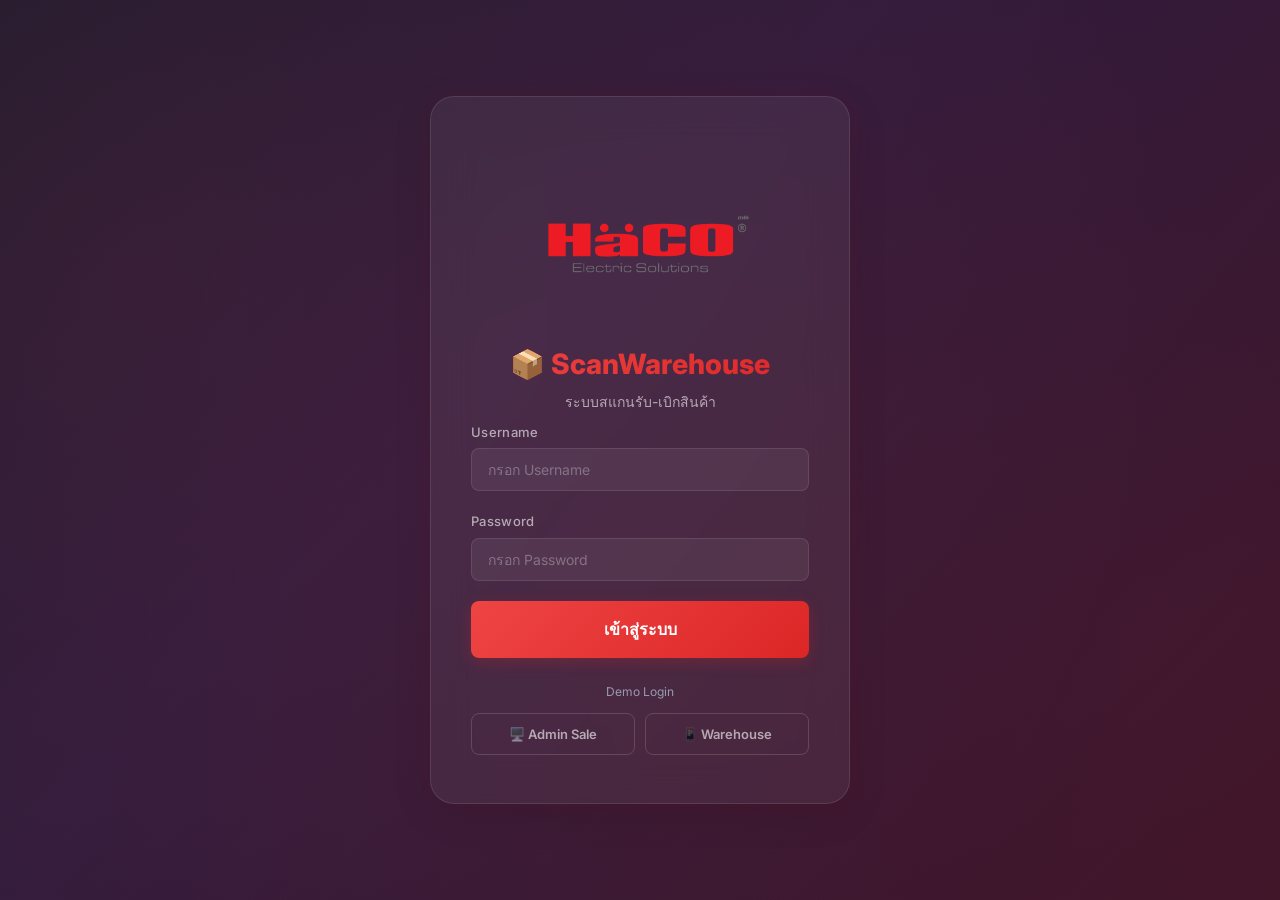
==== commit 2855d9e1: "Update: Added User Management, Sale Admin role, and UI fixes" ====
--- a/admin.html
+++ b/admin.html
@@ -16,13 +16,10 @@
     <div class="admin-layout">
         <!-- Sidebar -->
         <aside class="sidebar" id="sidebar">
-            <div class="sidebar-brand" style="text-align:center;">
-                <div
-                    style="background:rgba(255,255,255,0.08); border-radius:12px; padding:12px; display:inline-block; margin-bottom:12px; width:100%; max-width:320px;">
-                    <img src="Logo.png" alt="Logo"
-                        style="width:100%; display:block; border-radius:6px; object-fit:contain;">
-                </div>
-                <h2>ScanWarehouse</h2>
+            <div class="sidebar-brand" style="text-align:center; padding-top:16px;">
+                <img src="Logo.png" alt="Logo"
+                    style="width:80%; max-width:200px; display:block; margin:0 auto 8px; border-radius:6px; object-fit:contain;">
+                <h2 style="margin-bottom:2px;">ScanWarehouse</h2>
                 <span>Admin Panel</span>
             </div>
             <ul class="sidebar-nav">
--- a/css/styles.css
+++ b/css/styles.css
@@ -599,6 +599,92 @@
 .glass-card .card-header h3 {
     font-size: 16px;
     font-weight: 600;
+}
+
+/* === Tables === */
+.table-wrapper {
+    overflow-x: auto;
+    border-radius: var(--radius-sm);
+    border: 1px solid var(--border-glass);
+}
+
+table {
+    width: 100%;
+    border-collapse: collapse;
+    font-size: 13px;
+    white-space: nowrap;
+}
+
+thead {
+    position: sticky;
+    top: 0;
+    z-index: 2;
+}
+
+thead th {
+    background: linear-gradient(135deg, #1a1a2e, #2d2d44);
+    color: #fff;
+    padding: 12px 16px;
+    text-align: left;
+    font-weight: 600;
+    font-size: 12px;
+    text-transform: uppercase;
+    letter-spacing: 0.5px;
+    border: none;
+}
+
+thead th:first-child {
+    border-radius: var(--radius-sm) 0 0 0;
+}
+
+thead th:last-child {
+    border-radius: 0 var(--radius-sm) 0 0;
+}
+
+tbody tr {
+    transition: background 0.15s ease;
+}
+
+tbody tr:nth-child(even) {
+    background: #e2e6f0;
+}
+
+tbody tr:nth-child(odd) {
+    background: #f0f2f8;
+}
+
+tbody tr:hover {
+    background: #c7d7f5;
+}
+
+tbody td {
+    padding: 10px 16px;
+    color: var(--text-primary);
+    border-bottom: 1px solid rgba(0, 0, 0, 0.08);
+    vertical-align: middle;
+}
+
+tbody tr:last-child td {
+    border-bottom: none;
+}
+
+tbody tr:last-child td:first-child {
+    border-radius: 0 0 0 var(--radius-sm);
+}
+
+tbody tr:last-child td:last-child {
+    border-radius: 0 0 var(--radius-sm) 0;
+}
+
+/* Monospace for serial numbers and IDs */
+td[style*="monospace"] {
+    font-size: 12px;
+    letter-spacing: -0.3px;
+}
+
+/* Empty table message */
+.text-center {
+    text-align: center;
 }
 
 /* === Tabs === */
@@ -1322,4 +1408,205 @@
 
 .hidden {
     display: none !important;
+}
+
+/* === Pick Page Lock Buttons === */
+.lock-btn {
+    width: 44px;
+    height: 44px;
+    min-width: 44px;
+    border: 2px solid rgba(0, 0, 0, 0.1);
+    border-radius: 8px;
+    background: #f5f6fa;
+    font-size: 18px;
+    cursor: pointer;
+    display: flex;
+    align-items: center;
+    justify-content: center;
+    transition: all 0.2s ease;
+}
+
+.lock-btn:hover {
+    background: #e8e9ee;
+}
+
+.lock-btn.locked {
+    background: #dc2626;
+    border-color: #dc2626;
+    box-shadow: 0 2px 8px rgba(220, 38, 38, 0.3);
+}
+
+.clear-btn {
+    width: 44px;
+    height: 44px;
+    min-width: 44px;
+    border: 2px solid rgba(0, 0, 0, 0.1);
+    border-radius: 8px;
+    background: #f5f6fa;
+    font-size: 18px;
+    font-weight: 700;
+    color: #999;
+    cursor: pointer;
+    display: flex;
+    align-items: center;
+    justify-content: center;
+    transition: all 0.2s ease;
+}
+
+.clear-btn:hover,
+.clear-btn:active {
+    background: #fee2e2;
+    color: #dc2626;
+    border-color: #dc2626;
+}
+
+/* === Pick Page Compact Sections === */
+.pick-layout {
+    min-height: 100vh;
+    display: flex;
+    flex-direction: column;
+    background: var(--bg-primary);
+}
+
+.pick-header {
+    background: var(--gradient-primary);
+    color: #fff;
+    padding: 10px 16px;
+    display: flex;
+    align-items: center;
+    justify-content: space-between;
+    position: sticky;
+    top: 0;
+    z-index: 50;
+    box-shadow: 0 2px 10px rgba(220, 38, 38, 0.3);
+}
+
+.pick-header h1 {
+    font-size: 18px;
+    font-weight: 700;
+}
+
+.pick-body {
+    padding: 10px;
+    flex: 1;
+}
+
+.pick-body .scan-section {
+    padding: 12px 14px;
+    margin-bottom: 8px;
+}
+
+.pick-body .glass-card {
+    margin-bottom: 8px;
+}
+
+/* Serial scanner input - prominent styling */
+.serial-input input {
+    font-size: 18px !important;
+    padding: 14px 16px !important;
+    text-align: center;
+    font-weight: 600;
+    border: 2px solid var(--accent-primary) !important;
+    background: #fff8f8;
+}
+
+.serial-input input:focus {
+    border-color: var(--accent-primary) !important;
+    box-shadow: 0 0 0 3px rgba(220, 38, 38, 0.15);
+}
+
+/* Pick result items */
+.pick-result {
+    margin-top: 4px;
+}
+
+.result-card {
+    background: #fff;
+    border: 1px solid var(--border-glass);
+    border-radius: var(--radius-sm);
+    padding: 10px 14px;
+    margin-bottom: 6px;
+    box-shadow: var(--shadow-sm);
+}
+
+.result-card.pass {
+    border-left: 4px solid var(--accent-green);
+}
+
+.result-card.fail {
+    border-left: 4px solid var(--accent-red);
+}
+
+.empty-state {
+    text-align: center;
+    padding: 30px 16px;
+    color: var(--text-muted);
+}
+
+.empty-state .empty-icon {
+    font-size: 40px;
+    margin-bottom: 8px;
+}
+
+.user-badge {
+    background: rgba(255, 255, 255, 0.2);
+    padding: 4px 12px;
+    border-radius: 20px;
+    font-size: 12px;
+    font-weight: 600;
+    color: #fff;
+}
+
+/* === Handheld Device Optimization (720x1440 / 360px CSS width) === */
+@media (max-width: 400px) {
+    .pick-header {
+        padding: 8px 12px;
+    }
+
+    .pick-header h1 {
+        font-size: 16px;
+    }
+
+    .pick-header img {
+        height: 40px !important;
+    }
+
+    .pick-body {
+        padding: 6px;
+    }
+
+    .pick-body .scan-section,
+    .pick-body .glass-card {
+        padding: 10px 12px;
+        margin-bottom: 6px;
+        border-radius: 8px;
+    }
+
+    .pick-body .form-group label {
+        font-size: 13px !important;
+    }
+
+    .pick-body .form-group input {
+        font-size: 15px !important;
+        padding: 10px 12px !important;
+    }
+
+    .serial-input input {
+        font-size: 16px !important;
+        padding: 12px 14px !important;
+    }
+
+    .result-card {
+        padding: 8px 10px;
+        margin-bottom: 4px;
+        font-size: 13px;
+    }
+
+    .empty-state {
+        padding: 20px 12px;
+    }
+
+    .empty-state .empty-icon {
+        font-size: 32px;
+    }
 }
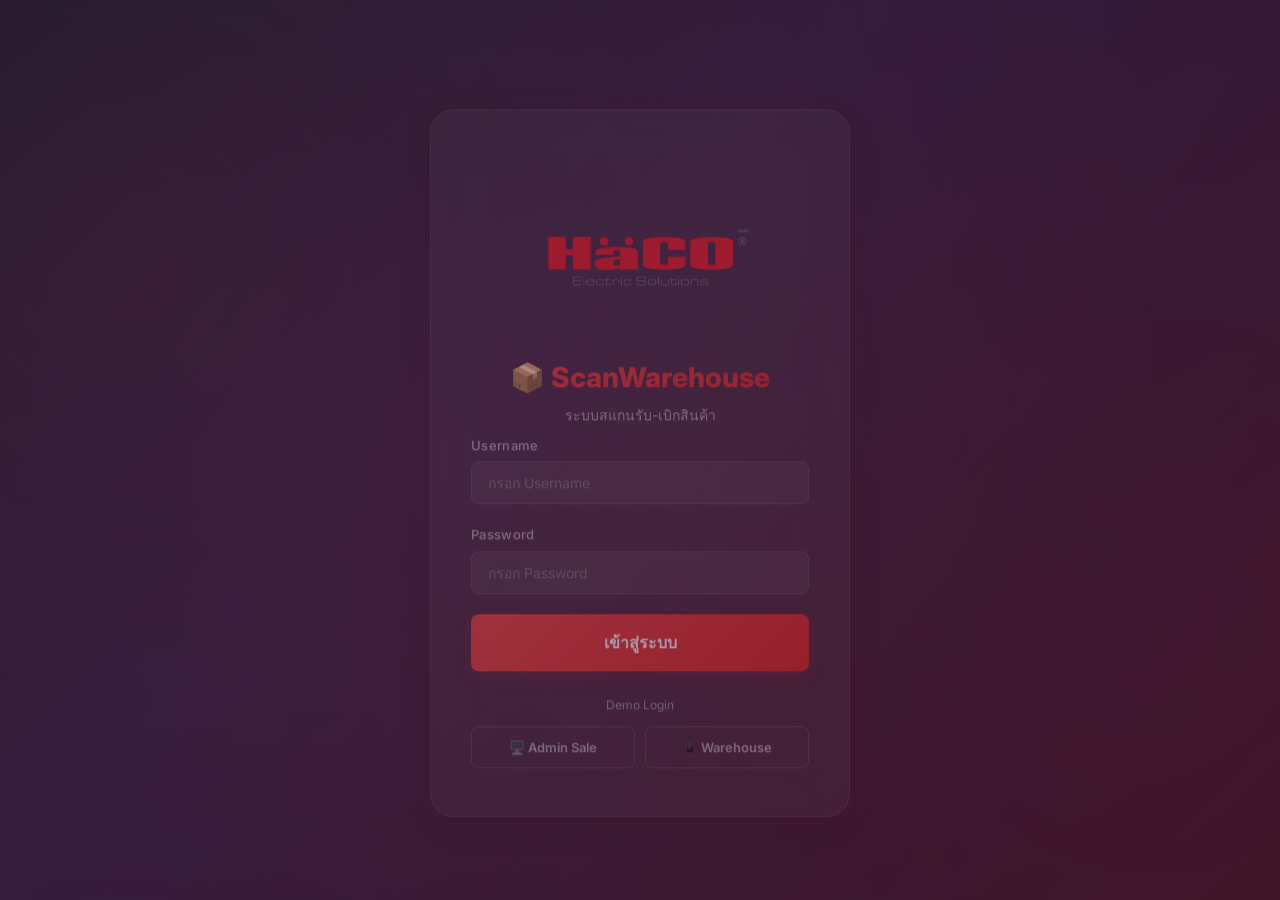
==== commit 60b245e2: "Update: 2026-03-09 (3)" ====
--- a/admin.html
+++ b/admin.html
@@ -142,6 +142,7 @@
                             </tbody>
                         </table>
                     </div>
+                    <div class="pagination-bar" id="receivePagination"></div>
                 </div>
             </div>
 
@@ -189,6 +190,7 @@
                             </tbody>
                         </table>
                     </div>
+                    <div class="pagination-bar" id="statusPagination"></div>
                 </div>
             </div>
 
@@ -223,6 +225,7 @@
                                     <th>DateTime</th>
                                     <th>Status</th>
                                     <th>Name</th>
+                                    <th>Actions</th>
                                 </tr>
                             </thead>
                             <tbody id="pickHistoryBody">
@@ -233,6 +236,7 @@
                             </tbody>
                         </table>
                     </div>
+                    <div class="pagination-bar" id="pickPagination"></div>
                 </div>
             </div>
 
@@ -415,6 +419,22 @@
         </div>
     </div>
 
+    <!-- Retry Pick Confirm Modal -->
+    <div class="modal-overlay" id="retryModal">
+        <div class="modal" style="max-width:400px;">
+            <div class="confirm-dialog">
+                <div class="confirm-icon" style="background:var(--primary-light); color:var(--primary-color);">🔄</div>
+                <h3>ยืนยันการส่งเบิกใหม่</h3>
+                <p id="retryMessage">ต้องการส่งเบิก Serial นี้ใหม่อีกครั้งใช่หรือไม่?</p>
+                <div style="font-size:12px; color:var(--text-muted); margin-top:8px;">(โปรดมั่นใจว่านำ Serial นี้เข้าระบบแล้ว)</div>
+                <div class="confirm-actions" id="retryModalActions">
+                    <button class="btn btn-outline" onclick="closeRetryModal()">ยกเลิก</button>
+                    <button class="btn btn-primary" onclick="confirmRetry()">🔄 ยืนยัน</button>
+                </div>
+            </div>
+        </div>
+    </div>
+
     <div class="toast-container" id="toastContainer"></div>
 
     <!-- SheetJS for Excel parsing -->
@@ -422,9 +442,36 @@
     <script src="js/auth.js"></script>
     <script>
         let currentUser = null;
-        let pendingDeleteId = null;
-        let pendingDeleteType = 'receive'; // 'receive' or 'user'
         let importData = [];
+
+        // Pagination state
+        const pageState = {
+            receive: { page: 1, perPage: 20, total: 0 },
+            status:  { page: 1, perPage: 20, total: 0 },
+            pick:    { page: 1, perPage: 20, total: 0 }
+        };
+
+        function renderPagination(key, containerId, loadFn) {
+            const s = pageState[key];
+            const totalPages = Math.ceil(s.total / s.perPage) || 1;
+            const container = document.getElementById(containerId);
+            if (!container) return;
+
+            container.innerHTML = `
+                <div class="pagination-info">แสดง ${s.total} รายการ | หน้า ${s.page}/${totalPages}</div>
+                <div class="pagination-controls">
+                    <select class="page-size-select" onchange="pageState['${key}'].perPage=+this.value; pageState['${key}'].page=1; ${loadFn}()">
+                        <option value="20" ${s.perPage===20?'selected':''}>20 แถว</option>
+                        <option value="50" ${s.perPage===50?'selected':''}>50 แถว</option>
+                        <option value="100" ${s.perPage===100?'selected':''}>100 แถว</option>
+                    </select>
+                    <button class="page-btn" ${s.page<=1?'disabled':''} onclick="pageState['${key}'].page=1; ${loadFn}()">«</button>
+                    <button class="page-btn" ${s.page<=1?'disabled':''} onclick="pageState['${key}'].page--; ${loadFn}()">‹</button>
+                    <button class="page-btn" ${s.page>=totalPages?'disabled':''} onclick="pageState['${key}'].page++; ${loadFn}()">›</button>
+                    <button class="page-btn" ${s.page>=totalPages?'disabled':''} onclick="pageState['${key}'].page=${totalPages}; ${loadFn}()">»</button>
+                </div>
+            `;
+        }
 
         // ===== Helpers =====
         function escapeHtml(text) {
@@ -691,12 +738,21 @@
                 const items = await apiCall(`receive.php?search=${encodeURIComponent(search)}`);
                 const tbody = document.getElementById('receiveTableBody');
 
-                if (items.length === 0) {
+                const s = pageState.receive;
+                s.total = items.length;
+                if (s.total === 0) {
                     tbody.innerHTML = '<tr><td colspan="11" class="text-center" style="padding:40px; color:var(--text-muted);">ไม่พบรายการ</td></tr>';
+                    document.getElementById('receivePagination').innerHTML = '';
                     return;
                 }
 
-                tbody.innerHTML = items.map(r => `
+                const totalPages = Math.ceil(s.total / s.perPage) || 1;
+                if (s.page > totalPages) s.page = totalPages;
+                
+                const start = (s.page - 1) * s.perPage;
+                const pageItems = items.slice(start, start + s.perPage);
+
+                tbody.innerHTML = pageItems.map(r => `
                     <tr>
                         <td>${escapeHtml(r.po)}</td>
                         <td>${escapeHtml(r.model)}</td>
@@ -716,6 +772,8 @@
                         </td>
                     </tr>
                 `).join('');
+                
+                renderPagination('receive', 'receivePagination', 'loadReceiveList');
             } catch (err) {
                 showToast('โหลดรายการรับเข้าผิดพลาด: ' + err.message, 'error');
             }
@@ -852,41 +910,61 @@
         }
 
         // ===== DELETE =====
+        let pendingDeleteId = null;
+        let pendingDeleteType = null; // 'receive', 'user', or 'pick'
+
         function openDeleteModal(id, label, type = 'receive') {
             pendingDeleteId = id;
             pendingDeleteType = type;
 
             let msg = `ต้องการลบข้อมูลนี้หรือไม่?`;
             if (type === 'receive') {
-                msg = `ต้องการลบ Serial "${label}" หรือไม่?`;
+                msg = `ต้องการลบ Serial "${escapeHtml(label)}" ออกจากสต๊อกหรือไม่?`;
             } else if (type === 'user') {
-                msg = `ต้องการลบผู้ใช้ "${label}" หรือไม่?`;
-            }
-
-            document.getElementById('deleteMessage').textContent = msg;
+                msg = `ต้องการลบผู้ใช้ "${escapeHtml(label)}" หรือไม่?`;
+            } else if (type === 'pick') {
+                msg = `ต้องการลบประวัติเบิก Serial "${escapeHtml(label)}" ที่ค้างอยู่หรือไม่?`;
+            }
+
+            document.getElementById('deleteMessage').innerHTML = msg;
             document.getElementById('deleteModal').classList.add('active');
         }
 
         function closeDeleteModal() {
             document.getElementById('deleteModal').classList.remove('active');
             pendingDeleteId = null;
+            pendingDeleteType = null;
         }
 
         async function confirmDelete() {
-            if (!pendingDeleteId) return;
+            if (!pendingDeleteId || !pendingDeleteType) return;
+            const btn = document.getElementById('confirmDeleteBtn');
+            const originalText = btn.innerHTML;
+            btn.innerHTML = 'กำลังลบ...';
+            btn.disabled = true;
+
             try {
                 if (pendingDeleteType === 'user') {
                     await apiCall(`users.php?id=${pendingDeleteId}`, 'DELETE');
                     showToast('ลบผู้ใช้สำเร็จ', 'success');
                     loadUsers();
+                } else if (pendingDeleteType === 'pick') {
+                    await apiCall(`pick.php?id=${pendingDeleteId}`, 'DELETE');
+                    showToast('ลบประวัติเบิกที่ค้างสำเร็จ', 'success');
+                    loadPickHistory();
+                    loadDashboard();
                 } else {
                     await apiCall(`receive.php?id=${pendingDeleteId}`, 'DELETE');
                     showToast('ลบรายการรับเข้าสำเร็จ', 'success');
                     loadReceiveList();
+                    loadDashboard();
                 }
                 closeDeleteModal();
             } catch (err) {
                 showToast(err.message, 'error');
+            } finally {
+                btn.innerHTML = originalText;
+                btn.disabled = false;
             }
         }
 
@@ -898,12 +976,21 @@
                 const items = await apiCall(`receive.php?search=${encodeURIComponent(search)}&status=${encodeURIComponent(status)}`);
                 const tbody = document.getElementById('statusTableBody');
 
-                if (items.length === 0) {
+                const s = pageState.status;
+                s.total = items.length;
+                if (s.total === 0) {
                     tbody.innerHTML = '<tr><td colspan="10" class="text-center" style="padding:40px; color:var(--text-muted);">ไม่พบรายการ</td></tr>';
+                    document.getElementById('statusPagination').innerHTML = '';
                     return;
                 }
 
-                tbody.innerHTML = items.map(r => `
+                const totalPages = Math.ceil(s.total / s.perPage) || 1;
+                if (s.page > totalPages) s.page = totalPages;
+                
+                const start = (s.page - 1) * s.perPage;
+                const pageItems = items.slice(start, start + s.perPage);
+
+                tbody.innerHTML = pageItems.map(r => `
                     <tr>
                         <td>${escapeHtml(r.po)}</td>
                         <td>${escapeHtml(r.model)}</td>
@@ -917,6 +1004,8 @@
                         <td style="color:#059669; background:rgba(5,150,105,0.1);">${escapeHtml(r.name_scan_out || '-')}</td>
                     </tr>
                 `).join('');
+                
+                renderPagination('status', 'statusPagination', 'loadStatusList');
             } catch (err) {
                 showToast('โหลดสถานะผิดพลาด: ' + err.message, 'error');
             }
@@ -930,12 +1019,21 @@
                 const items = await apiCall(`pick.php?search=${encodeURIComponent(search)}&status=${encodeURIComponent(status)}`);
                 const tbody = document.getElementById('pickHistoryBody');
 
-                if (items.length === 0) {
-                    tbody.innerHTML = '<tr><td colspan="7" class="text-center" style="padding:40px; color:var(--text-muted);">ไม่พบรายการ</td></tr>';
+                const s = pageState.pick;
+                s.total = items.length;
+                if (s.total === 0) {
+                    tbody.innerHTML = '<tr><td colspan="8" class="text-center" style="padding:40px; color:var(--text-muted);">ไม่พบรายการ</td></tr>';
+                    document.getElementById('pickPagination').innerHTML = '';
                     return;
                 }
 
-                tbody.innerHTML = items.map(p => `
+                const totalPages = Math.ceil(s.total / s.perPage) || 1;
+                if (s.page > totalPages) s.page = totalPages;
+                
+                const start = (s.page - 1) * s.perPage;
+                const pageItems = items.slice(start, start + s.perPage);
+                
+                tbody.innerHTML = pageItems.map(p => `
                     <tr>
                         <td>${escapeHtml(p.so)}</td>
                         <td style="font-family:monospace; font-size:12px;">${escapeHtml(p.serial)}</td>
@@ -944,11 +1042,79 @@
                         <td>${formatDateTime(p.date_time)}</td>
                         <td><span class="badge badge-${p.status.toLowerCase()}">${p.status}</span></td>
                         <td>${escapeHtml(p.name)}</td>
+                        <td>
+                            <div style="display:flex; gap:6px;">
+                            ${p.status === 'Fail' && (currentUser.role === 'admin' || currentUser.role === 'sale_admin') 
+                                ? `<button class="btn btn-outline btn-sm" onclick="openRetryModal(${p.id}, '${escapeHtml(p.serial)}')" title="ส่งเบิกใหม่ (Retry)">🔄</button>
+                                   <button class="btn btn-danger btn-sm" onclick="openDeleteModal(${p.id}, '${escapeHtml(p.serial)}', 'pick')" title="ลบรายการนี้">🗑️</button>` 
+                                : ''}
+                            </div>
+                        </td>
                     </tr>
                 `).join('');
+                
+                renderPagination('pick', 'pickPagination', 'loadPickHistory');
             } catch (err) {
                 showToast('โหลดประวัติเบิกผิดพลาด: ' + err.message, 'error');
             }
+        }
+
+        // ===== RETRY PICK =====
+        let pendingRetryId = null;
+
+        function openRetryModal(pickId, serial) {
+            pendingRetryId = pickId;
+            document.getElementById('retryMessage').innerHTML = `ต้องการส่งเบิก Serial <b>"${escapeHtml(serial)}"</b> ใหม่อีกครั้งใช่หรือไม่?`;
+            document.getElementById('retryModalActions').innerHTML = `
+                <button class="btn btn-outline" onclick="closeRetryModal()">ยกเลิก</button>
+                <button class="btn btn-primary" onclick="confirmRetry()">🔄 ยืนยัน</button>
+            `;
+            document.getElementById('retryModal').classList.add('active');
+        }
+
+        function closeRetryModal() {
+            document.getElementById('retryModal').classList.remove('active');
+            pendingRetryId = null;
+        }
+
+        async function confirmRetry() {
+            if (!pendingRetryId) return;
+            
+            try {
+                const res = await apiCall(`pick.php?action=retry`, 'POST', { pick_id: pendingRetryId });
+                
+                if (res.status === 'not_found') {
+                    // Update Modal Interface to offer Quick Add
+                    document.getElementById('retryMessage').innerHTML = `
+                        <div style="color:#dc2626; font-weight:bold; margin-bottom:12px;">❌ ไม่พบ Serial นี้ในสต็อกรับเข้า (Receive)</div>
+                        ต้องการเพิ่มข้อมูลรับเข้าของ <b>${escapeHtml(res.pick_data.serial)}</b> ทันทีเลยหรือไม่?
+                    `;
+                    document.getElementById('retryModalActions').innerHTML = `
+                        <button class="btn btn-outline" onclick="closeRetryModal()">ยกเลิก</button>
+                        <button class="btn btn-primary" onclick="quickAddReceive('${escapeHtml(res.pick_data.serial)}', '${escapeHtml(res.pick_data.model)}', '${escapeHtml(res.pick_data.part_no)}')">➕ เพิ่มข้อมูลรับเข้า</button>
+                    `;
+                    return;
+                }
+
+                showToast(res.message || 'ส่งเบิกใหม่สำเร็จ', 'success');
+                closeRetryModal();
+                loadPickHistory();
+                loadDashboard(); // Refresh dash numbers
+            } catch (err) {
+                showToast('ไม่สามารถส่งเบิกใหม่ได้: ' + err.message, 'error');
+            }
+        }
+
+        // Quick Add Receive directly from Retry Modal
+        function quickAddReceive(serial, model, part_no) {
+            closeRetryModal();
+            // Switch tab to receive so the user knows where they are
+            switchTab('receive');
+            openReceiveModal();
+            document.getElementById('receiveSerial').value = serial;
+            document.getElementById('receiveModel').value = model || '';
+            document.getElementById('receivePartNo').value = part_no || '';
+            showToast('กรุณากรอกข้อมูลรับเข้าที่เหลือแล้วกดบันทึก', 'info');
         }
 
         // Drag & drop for file upload
--- a/css/styles.css
+++ b/css/styles.css
@@ -1460,6 +1460,64 @@
     border-color: #dc2626;
 }
 
+/* Pagination */
+.pagination-bar {
+    display: flex;
+    justify-content: space-between;
+    align-items: center;
+    padding: 16px 24px;
+    border-top: 1px solid rgba(0,0,0,0.05);
+    background: #f8fafc;
+    border-radius: 0 0 16px 16px;
+}
+
+.pagination-info {
+    font-size: 14px;
+    color: var(--text-muted);
+}
+
+.pagination-controls {
+    display: flex;
+    align-items: center;
+    gap: 8px;
+}
+
+.page-size-select {
+    padding: 6px 12px;
+    border: 1px solid rgba(0,0,0,0.1);
+    border-radius: 6px;
+    font-family: var(--font);
+    font-size: 14px;
+    outline: none;
+    margin-right: 8px;
+}
+
+.page-btn {
+    width: 32px;
+    height: 32px;
+    display: flex;
+    align-items: center;
+    justify-content: center;
+    border: 1px solid rgba(0,0,0,0.1);
+    background: #fff;
+    border-radius: 6px;
+    cursor: pointer;
+    font-family: var(--font);
+    transition: all 0.2s;
+}
+
+.page-btn:hover:not(:disabled) {
+    background: var(--primary-light);
+    color: var(--primary-color);
+    border-color: var(--primary-color);
+}
+
+.page-btn:disabled {
+    background: #f1f5f9;
+    color: #cbd5e1;
+    cursor: not-allowed;
+}
+
 /* === Pick Page Compact Sections === */
 .pick-layout {
     min-height: 100vh;
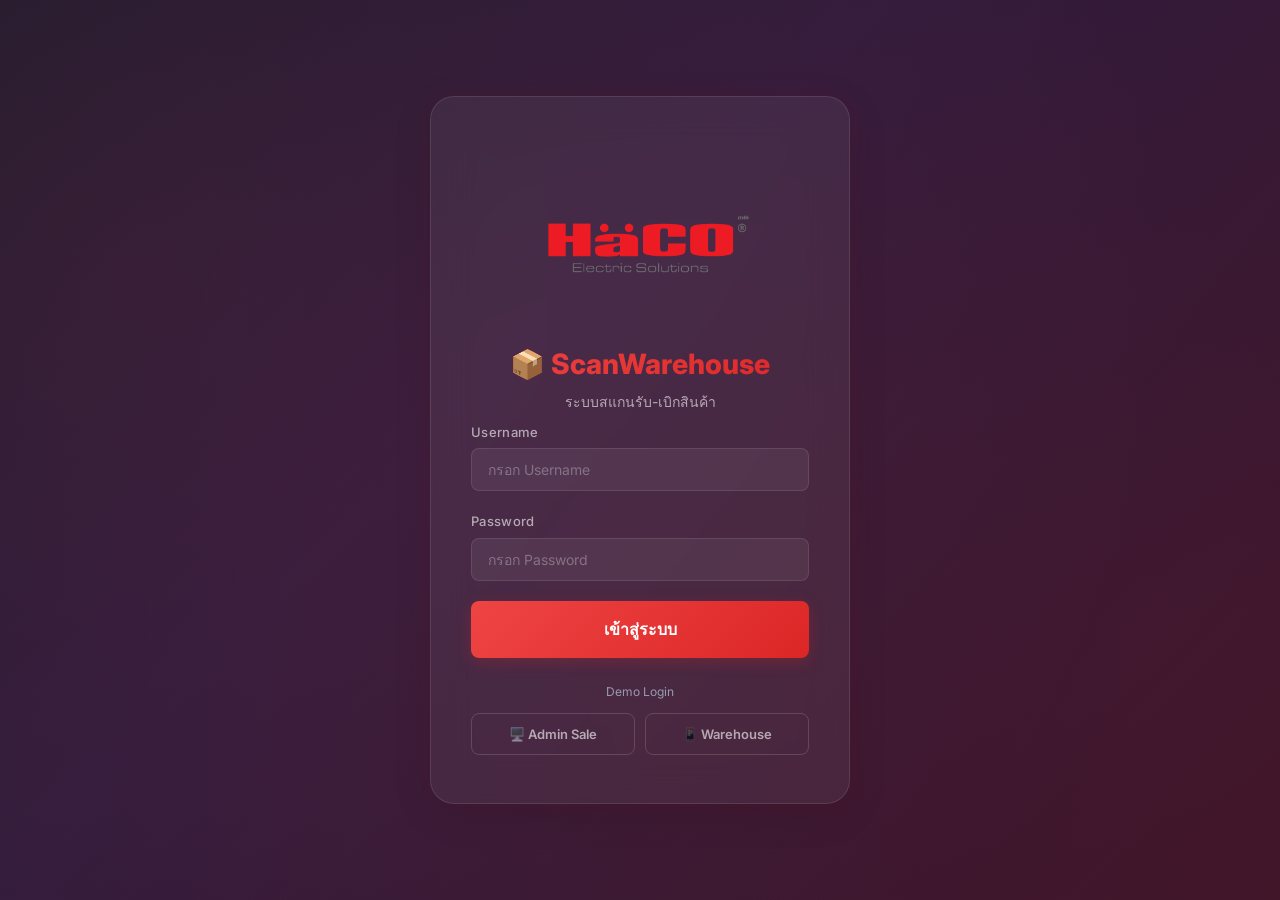
==== commit 40bdc2a6: "Update: 2026-03-09 (4)" ====
--- a/admin.html
+++ b/admin.html
@@ -5,6 +5,7 @@
     <meta charset="UTF-8">
     <meta name="viewport" content="width=device-width, initial-scale=1.0">
     <title>ScanWarehouse — Admin</title>
+    <link rel="icon" href="ScanIcon.png" type="image/png">
     <link rel="stylesheet" href="css/styles.css">
 </head>
 
